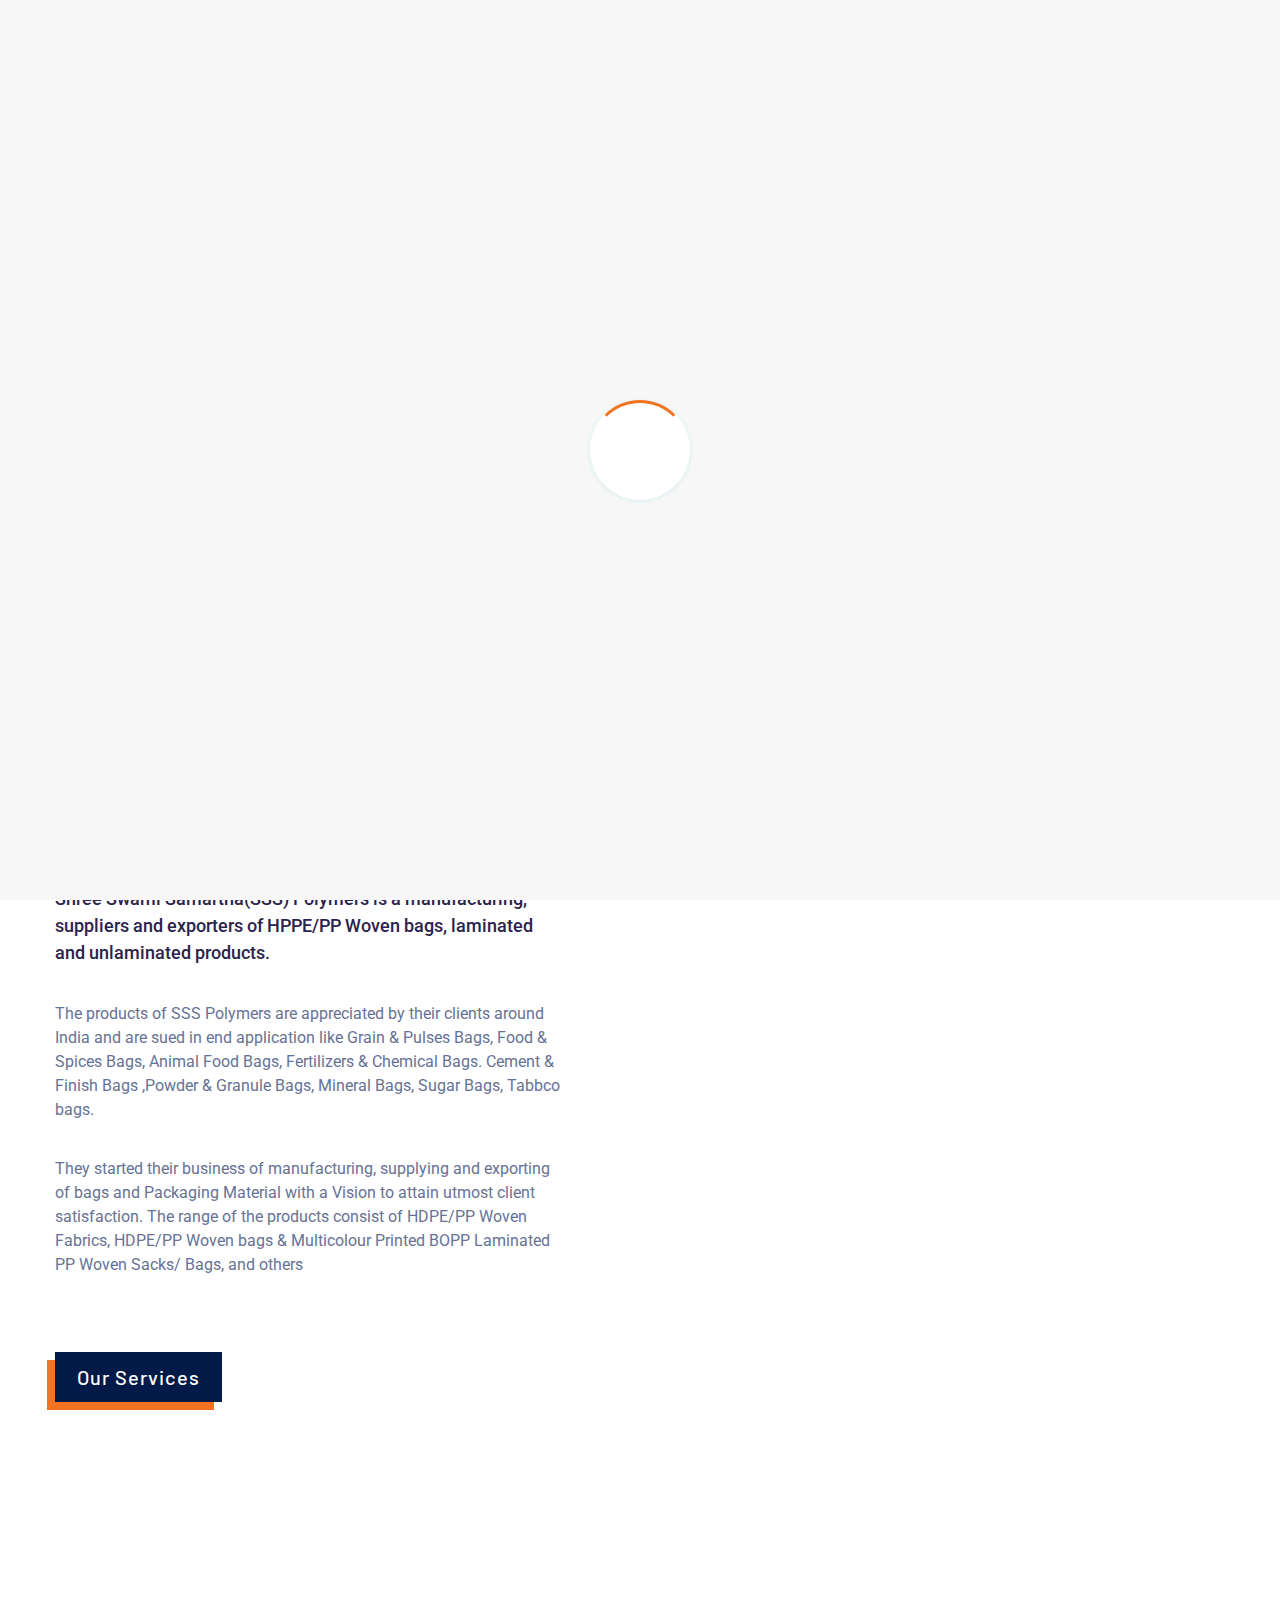
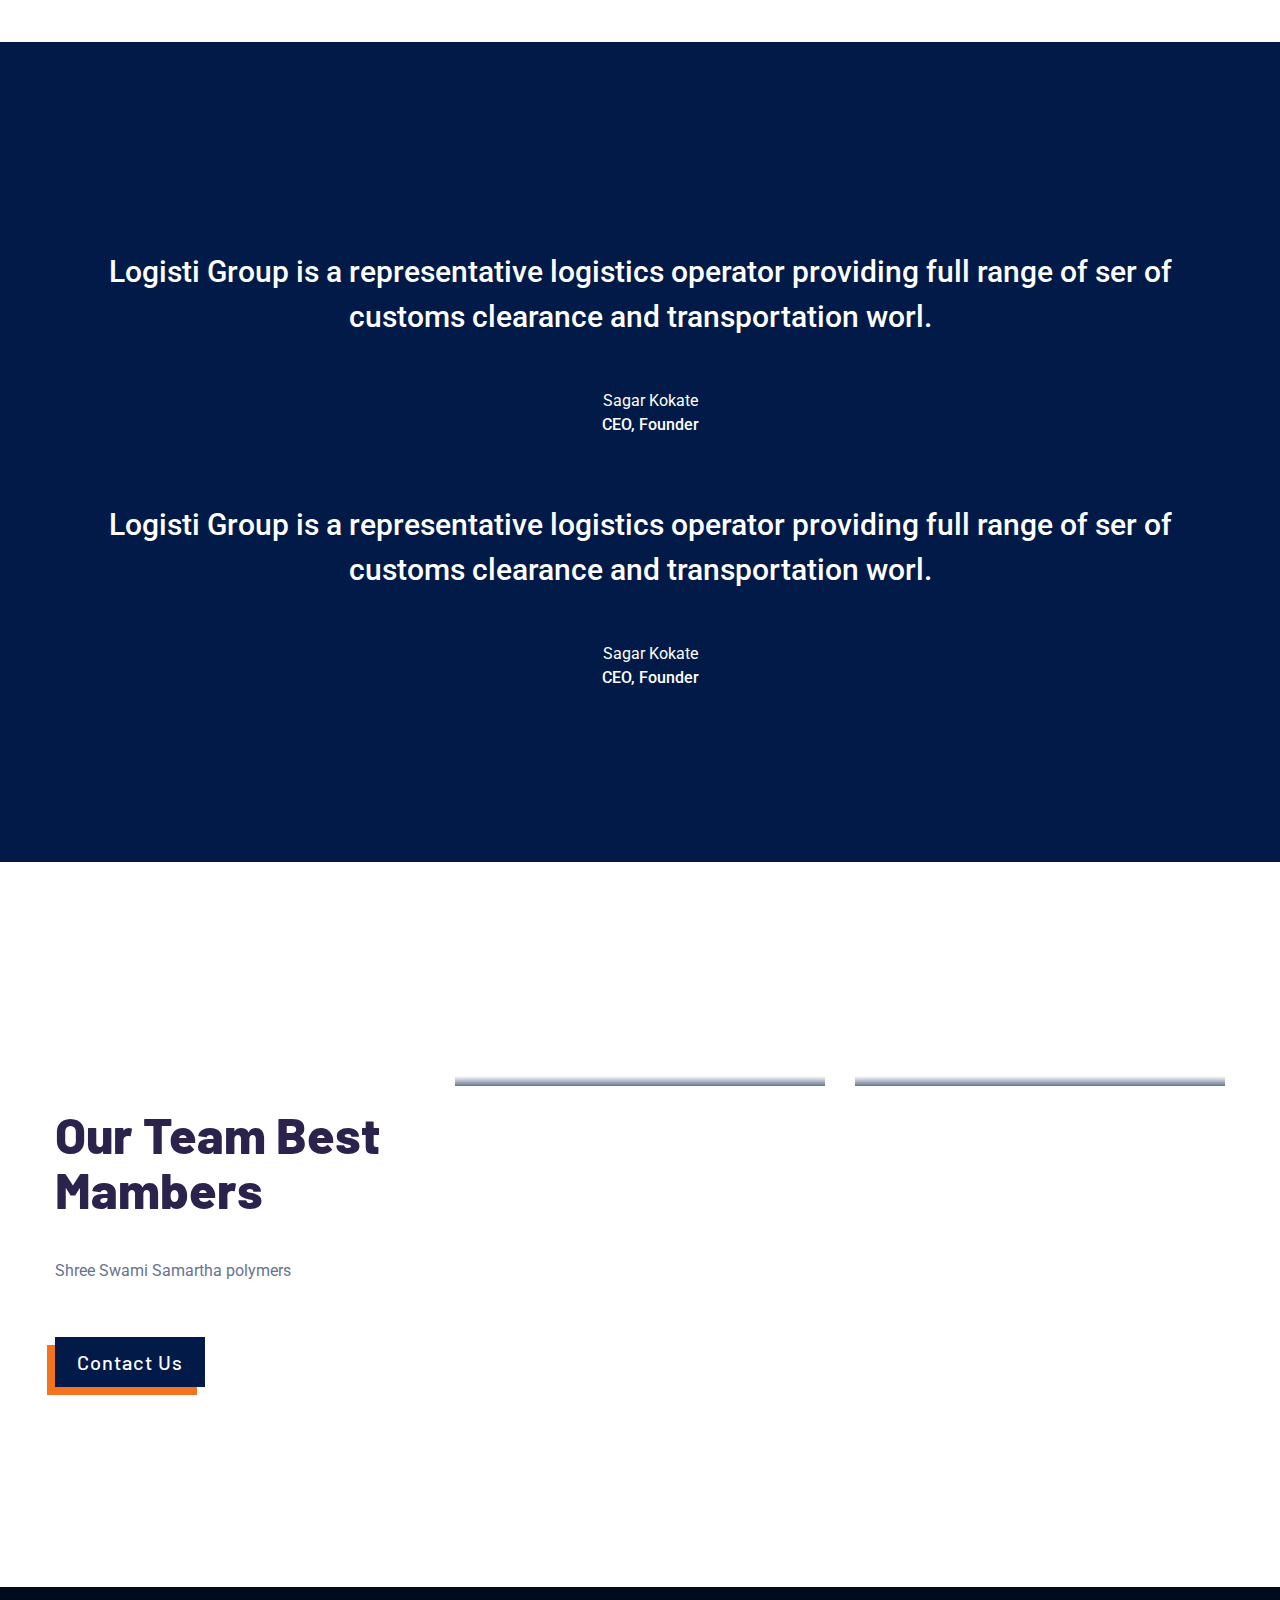
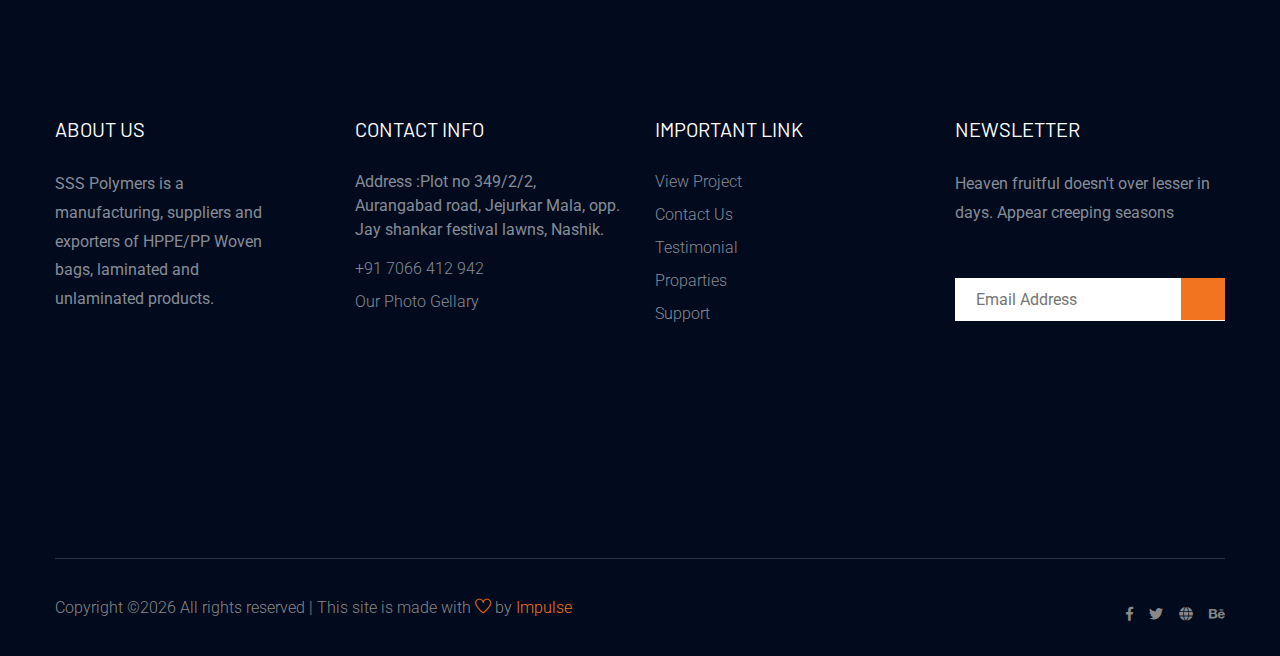
==== about.html @ e7a3ca70 "Update about.html" ====
<!doctype html>
<html class="no-js" lang="zxx">
    <head>
        <meta charset="utf-8">
        <meta http-equiv="x-ua-compatible" content="ie=edge">
        <title>SSS Polymers </title>
        <meta name="description" content="">
        <meta name="viewport" content="width=device-width, initial-scale=1">

        <link rel="manifest" href="site.webmanifest">
		<link rel="shortcut icon" type="image/x-icon" href="assets/img/favicon.ico">

		<!-- CSS here -->
            <link rel="stylesheet" href="assets/css/bootstrap.min.css">
            <link rel="stylesheet" href="assets/css/owl.carousel.min.css">
            <link rel="stylesheet" href="assets/css/gijgo.css">
            <link rel="stylesheet" href="assets/css/slicknav.css">
            <link rel="stylesheet" href="assets/css/animate.min.css">
            <link rel="stylesheet" href="assets/css/magnific-popup.css">
            <link rel="stylesheet" href="assets/css/fontawesome-all.min.css">
            <link rel="stylesheet" href="assets/css/themify-icons.css">
            <link rel="stylesheet" href="assets/css/slick.css">
            <link rel="stylesheet" href="assets/css/nice-select.css">
            <link rel="stylesheet" href="assets/css/style.css">
            <link rel="stylesheet" href="assets/css/responsive.css">
   </head>

   <body>
       
    <!-- Preloader Start -->
     <div id="preloader-active">
        <div class="preloader d-flex align-items-center justify-content-center">
            <div class="preloader-inner position-relative">
                <div class="preloader-circle"></div>
                <div class="preloader-img pere-text">
                    <img src="assets/img/logo/logo.png" alt="">
                </div>
            </div>
        </div>
    </div> 
    <!-- Preloader Start -->

    <header>
        <!-- Header Start -->
       <div class="header-area">
            <div class="main-header ">
                <div class="header-top top-bg d-none d-lg-block">
                   <div class="container">
                       <div class="col-xl-12">
                        <div class="row d-flex justify-content-between align-items-center">
                            <div class="header-info-left">
                                <ul>     
                                    <li>+91 7066 412 942</li>
                                    <li>ssspolymerss@gmail.com</li>
                                </ul>
                            </div>
                            <div class="header-info-right">
                                <ul>     
                                    <li>Mon - Sun: 9:00 - 19:00</li>
                                </ul>
                            </div>
                       </div>
                       </div>
                   </div>
                </div>
               <div class="header-bottom  header-sticky">
                    <div class="container">
                        <div class="row align-items-center">
                            <!-- Logo -->
                            <div class="col-xl-2 col-lg-1 col-md-1">
                                <div class="logo">
                                <a href="index.html"><img src="assets/img/logo/logo.png" alt=""></a>
                                </div>
                            </div>
                            <div class="col-xl-8 col-lg-8 col-md-8">
                                <!-- Main-menu -->
                                <div class="main-menu f-right d-none d-lg-block">
                                    <nav>
                                        <ul id="navigation">                                                                                                                                     
                                            <li><a href="index.html">Home</a></li>
                                            <li><a href="about.html">About</a></li>
                                            <li><a href="industries.html">Industries</a></li>
                                            <li><a href="work.html">Works</a></li>
                                            <li><a href="contact.html">Contact</a></li>
                                         
                                        </ul>
                                    </nav>
                                </div>
                            </div>             
                            <div class="col-xl-2 col-lg-3 col-md-3">
                                <!-- Header-btn -->
                                <div class="header-btn d-none d-lg-block">
                                    <a href="contact.html" class="get-btn">Enquiry</a>
                                </div>
                            </div>
                            <!-- Mobile Menu -->
                            <div class="col-12">
                                <div class="mobile_menu d-block d-lg-none"></div>
                            </div>
                        </div>
                    </div>
               </div>
            </div>
       </div>
        <!-- Header End -->
    </header>

    <main>

        <!-- slider Area Start-->
        <div class="slider-area ">
            <!-- Mobile Menu -->
            <div class="single-slider slider-height2 d-flex align-items-center" data-background="assets/img/hero/Industries_hero.jpg">
                <div class="container">
                    <div class="row">
                        <div class="col-xl-12">
                            <div class="hero-cap text-center">
                                <h2>About Us</h2>
                            </div>
                        </div>
                    </div>
                </div>
            </div>
        </div>
        <!-- slider Area End-->

        <!-- Safe Industery Start -->
        <div class="safe-industery-area section-padd-top30">
            <div class="container">
                <div class="row">
                    <div class="col-xl-6 col-lg-6 col-md pr-0">
                        <div class="safe-caption pt-10 mb-40">
                            <h2>About Shree Swami Samartha Polymers</h2>
                            <p class="safe-pera-one">Shree Swami Samartha(SSS) Polymers is a manufacturing, suppliers and exporters of HPPE/PP Woven bags, laminated and unlaminated products.</p>
                            <p  class="safe-pera-two">The products of SSS Polymers are appreciated by their clients around India and are sued in end application like Grain & Pulses Bags, Food & Spices Bags, Animal Food Bags, Fertilizers & Chemical Bags. Cement & Finish Bags ,Powder & Granule Bags, Mineral Bags, Sugar Bags, Tabbco bags.</p>
                            <p  class="safe-pera-three"> They started their business of manufacturing, supplying and exporting of bags and Packaging Material with a Vision to attain utmost client satisfaction. The range of the products consist of HDPE/PP Woven Fabrics, HDPE/PP Woven bags & Multicolour Printed BOPP Laminated PP Woven Sacks/ Bags, and others</p>
                            <!-- btn -->
                            <a href="industries.html" class="btn">Our Services</a>
                        </div>
                    </div>
                    <div class="col-xl-5 offset-xl-1 col-lg-6 pl-0">
                        <div class="safe-caption-right">
                            <div class="safe-img">
                                <img src="assets/img/safe_industery/66.jpg" alt="">
                            </div>
                            <!-- img TOP caption -->
                            <div class="safe-alert-box">
                                <div class="row">
                                    <div class="col-xl-10 col-lg-10 col-md-10 col-sm-10 d-none d-sm-block">
                                        
                                        <div class="safe-alert" data-background="assets/img/safe_industery/color_bg.png">
                                            <img src="assets/img/icon/aleart_icon.png" alt="">
                                            <h4>Our Mission</h4>
                                            <p>Patagonia: Build the best product, cause no unnecessary harm, use business to inspire and implement solutions to the environmental crisis.</p>
                                        </div>
                                    </div>
                                </div>
                            </div>
                        </div>
                    </div>
                </div>
            </div>
        </div>
        <!-- Safe Industery End -->

        <!-- Testimonial Start -->
        <div class="testimonial-area t-bg testimonial-padding">
            <div class="container">
                <div class="row d-flex justify-content-center">
                    <div class="col-xl-11 col-lg-11 col-md-9">
                        <div class="h1-testimonial-active">
                            <!-- Single Testimonial -->
                            <div class="single-testimonial text-center">
                                    <!-- Testimonial Content -->
                                <div class="testimonial-caption ">
                                    <div class="testimonial-top-cap">
                                        <img src="assets/img/icon/testimonial.png" alt="">
                                        <p>Logisti Group is a representative logistics operator providing full range of ser
                                            of customs clearance and transportation worl.</p>
                                    </div>
                                    <!-- founder -->
                                    <div class="testimonial-founder d-flex align-items-center justify-content-center">
                                        <div class="founder-img">
                                            <img src="assets/img/testmonial/Homepage_testi.png" alt="">
                                        </div>
                                        <div class="founder-text">
                                            <span>Sagar Kokate</span>
                                            <p>CEO, Founder</p>
                                        </div>
                                    </div>
                                </div>
                            </div>
                            <!-- Single Testimonial -->
                            <div class="single-testimonial text-center">
                                    <!-- Testimonial Content -->
                                <div class="testimonial-caption ">
                                    <div class="testimonial-top-cap">
                                        <img src="assets/img/icon/testimonial.png" alt="">
                                        <p>Logisti Group is a representative logistics operator providing full range of ser
                                            of customs clearance and transportation worl.</p>
                                    </div>
                                    <!-- founder -->
                                    <div class="testimonial-founder d-flex align-items-center justify-content-center">
                                        <div class="founder-img">
                                            <img src="assets/img/testmonial/Homepage_testi.png" alt="">
                                        </div>
                                        <div class="founder-text">
                                            <span>Sagar Kokate</span>
                                            <p>CEO, Founder</p>
                                        </div>
                                    </div>
                                </div>
                            </div>
                        </div>
                    </div>
                </div>
            </div>
        </div>
        <!-- Testimonial End -->

        <!-- Team Start -->
        <div class="team-area section2-padding30">
            <div class="container">
                <div class="row">
                    <!-- Team Info -->
                    <div class="col-xl-4 col-lg-4 col-md-6 col-sm-">
                        <div class="team-info mb-30 pt-45">
                          <h2>Our Team Best Mambers</h2>  
                          <p>Shree Swami Samartha polymers </p>

                          <a href="contact.html" class="btn">Contact Us</a>
                        </div>
                    </div>
                    <!-- single Tem -->
                    <div class="col-xl-4 col-lg-4 col-md-6 col-sm-">
                        <div class="single-team mb-30">
                            <div class="team-img">
                                <img src="assets/img/team/h1__team_2.png" alt="">
                            </div>
                            <div class="team-caption">
                                <span><a href="#">Sagar Kokate</a></span>
                                <p>Chief Executive Officer, Founder</p>
                            </div>
                        </div>
                    </div>
                    <div class="col-xl-4 col-lg-4 col-md-6 col-sm-">
                        <div class="single-team mb-30">
                            <div class="team-img">
                                <img src="assets/img/team/h1__team_2.png" alt="">
                            </div>
                            <div class="team-caption">
                                 <span><a href="#">Chhotu Marathe</a></span>
                                <p>CoFunder</p>
                            </div>
                        </div>
                    </div>
                    
                </div>
            </div>
        </div>
        <!-- Team End -->
        
        <!-- Want To Work Start -->
        
        <!-- Want To Work End -->

    </main>
    <footer>
        <!-- Footer Start-->
        <div class="footer-area footer-bg footer-padding">
            <div class="container">
                <div class="row d-flex justify-content-between">
                    <div class="col-xl-3 col-lg-3 col-md-4 col-sm-6">
                       <div class="single-footer-caption mb-50">
                         <div class="single-footer-caption mb-30">
                             <div class="footer-tittle">
                                 <h4>About Us</h4>
                                 <div class="footer-pera">
                                     <p>SSS Polymers is a manufacturing, suppliers and exporters of HPPE/PP Woven bags, laminated and unlaminated products.</p>
                                </div>
                             </div>
                         </div>
                          <!-- logo -->
                          <div class="footer-logo">
                            <a target="_blank" href="https://api.whatsapp.com/send?phone=917066412942&amp;text=Hi%2c%20I%20Have%20to%20Enquire..&amp;source=&amp;data=#"><img src="assets/img/Whatsapp-chat-icon.png" alt=""></a>
                         </div>
                       </div>
                    </div>
                    <div class="col-xl-3 col-lg-3 col-md-4 col-sm-5">
                        <div class="single-footer-caption mb-50">
                            <div class="footer-tittle">
                                <h4>Contact Info</h4>
                                <ul>
                                    <li>
                                        <li>
                                            <p> Address :Plot no 349/2/2, Aurangabad road, Jejurkar Mala, opp. Jay shankar festival lawns, Nashik.</p>
                                            </li>
                                            <li><a class href="tel: +91 7066412942">+91 7066 412 942</a></li>
                                    <li><a href="#">Our Photo Gellary</a></li>
                                </ul>
                            </div>
                        </div>
                    </div>
                    <div class="col-xl-3 col-lg-3 col-md-3 col-sm-5">
                        <div class="single-footer-caption mb-50">
                            <div class="footer-tittle">
                                <h4>Important Link</h4>
                                <ul>
                                    <li><a href="#"> View Project</a></li>
                                    <li><a href="#">Contact Us</a></li>
                                    <li><a href="#">Testimonial</a></li>
                                    <li><a href="#">Proparties</a></li>
                                    <li><a href="#">Support</a></li>
                                </ul>
                            </div>
                        </div>
                    </div>
                    <div class="col-xl-3 col-lg-3 col-md-4 col-sm-5">
                        <div class="single-footer-caption mb-50">
                            <div class="footer-tittle">
                                <h4>Newsletter</h4>
                                <div class="footer-pera footer-pera2">
                                 <p>Heaven fruitful doesn't over lesser in days. Appear creeping seasons</p>
                             </div>
                             <!-- Form -->
                             <div class="footer-form" >
                                 <div id="mc_embed_signup">
                                     <form target="_blank" action="https://spondonit.us12.list-manage.com/subscribe/post?u=1462626880ade1ac87bd9c93a&amp;id=92a4423d01"
                                     method="get" class="subscribe_form relative mail_part">
                                         <input type="email" name="email" id="newsletter-form-email" placeholder="Email Address"
                                         class="placeholder hide-on-focus" onfocus="this.placeholder = ''"
                                         onblur="this.placeholder = ' Email Address '">
                                         <div class="form-icon">
                                             <button type="submit" name="submit" id="newsletter-submit"
                                             class="email_icon newsletter-submit button-contactForm"><img src="assets/img/icon/form_icon.png" alt=""></button>
                                         </div>
                                         <div class="mt-10 info"></div>
                                     </form>
                                 </div>
                             </div>
                            </div>
                        </div>
                    </div>
                </div>
            </div>
        </div>
        <!-- footer-bottom aera -->
        <div class="footer-bottom-area footer-bg">
            <div class="container">
                <div class="footer-border">
                     <div class="row d-flex justify-content-between align-items-center">
                         <div class="col-xl-10 col-lg-10 ">
                             <div class="footer-copy-right">
                                 <p><!-- Link back to Colorlib can't be removed. Template is licensed under CC BY 3.0. -->
  Copyright &copy;<script>document.write(new Date().getFullYear());</script> All rights reserved | This site is made with <i class="ti-heart" aria-hidden="true"></i> by <a href="http://impulsetechno.tech/?i=1" target="_blank">Impulse</a>
  <!-- Link back to Colorlib can't be removed. Template is licensed under CC BY 3.0. --></p>
                             </div>
                         </div>
                         <div class="col-xl-2 col-lg-2">
                             <div class="footer-social f-right">
                                 <a href="#"><i class="fab fa-facebook-f"></i></a>
                                 <a href="#"><i class="fab fa-twitter"></i></a>
                                 <a href="#"><i class="fas fa-globe"></i></a>
                                 <a href="#"><i class="fab fa-behance"></i></a>
                             </div>
                         </div>
                     </div>
                </div>
            </div>
        </div>
        <!-- Footer End-->
    </footer>
   
	<!-- JS here -->
	
		<!-- All JS Custom Plugins Link Here here -->
        <script src="./assets/js/vendor/modernizr-3.5.0.min.js"></script>
		
		<!-- Jquery, Popper, Bootstrap -->
		<script src="./assets/js/vendor/jquery-1.12.4.min.js"></script>
        <script src="./assets/js/popper.min.js"></script>
        <script src="./assets/js/bootstrap.min.js"></script>
	    <!-- Jquery Mobile Menu -->
        <script src="./assets/js/jquery.slicknav.min.js"></script>

		<!-- Jquery Slick , Owl-Carousel Plugins -->
        <script src="./assets/js/owl.carousel.min.js"></script>
        <script src="./assets/js/slick.min.js"></script>
        <!-- Date Picker -->
        <script src="./assets/js/gijgo.min.js"></script>
		<!-- One Page, Animated-HeadLin -->
        <script src="./assets/js/wow.min.js"></script>
		<script src="./assets/js/animated.headline.js"></script>
        <script src="./assets/js/jquery.magnific-popup.js"></script>

		<!-- Scrollup, nice-select, sticky -->
        <script src="./assets/js/jquery.scrollUp.min.js"></script>
        <script src="./assets/js/jquery.nice-select.min.js"></script>
		<script src="./assets/js/jquery.sticky.js"></script>
        
        <!-- contact js -->
        <script src="./assets/js/contact.js"></script>
        <script src="./assets/js/jquery.form.js"></script>
        <script src="./assets/js/jquery.validate.min.js"></script>
        <script src="./assets/js/mail-script.js"></script>
        <script src="./assets/js/jquery.ajaxchimp.min.js"></script>
        
		<!-- Jquery Plugins, main Jquery -->	
        <script src="./assets/js/plugins.js"></script>
        <script src="./assets/js/main.js"></script>
        
    </body>
</html>
---- assets/css/gijgo.css ----
.gj-button {
    background-color: #f5f5f5;
    border: 1px solid #ddd;
    color: #000;
    border-radius: 3px;
    padding: 6px 10px;
    cursor: pointer;
}

.gj-unselectable {
    -webkit-touch-callout: none;
    -webkit-user-select: none;
    -khtml-user-select: none;
    -moz-user-select: none;
    -ms-user-select: none;
    user-select: none;
}

.gj-row {
    display: -webkit-box;
    display: -ms-flexbox;
    display: flex;
    -ms-flex-wrap: wrap;
    flex-wrap: wrap;
}

.gj-margin-left-5 {
    margin-left: 5px;
}

.gj-margin-left-10 {
    margin-left: 10px;
}

.gj-width-full {
    width: 100%;
}

.gj-cursor-pointer {
    cursor: pointer;
}

.gj-text-align-center {
    text-align: center;
}

.gj-font-size-16 {
    font-size: 16px;
}

.gj-hidden {
    display: none;
}

/** Material Design */
.gj-button-md {
    background: 0 0;
    border: none;
    border-radius: 2px;
    color: rgba(0, 0, 0, 0.87);
    position: relative;
    height: 36px;
    margin: 0;
    min-width: 64px;
    padding: 0 16px;
    display: inline-block;
    font-family: "Roboto","Helvetica","Arial",sans-serif;
    font-size: 1rem;
    font-weight: 500;
    text-transform: uppercase;
    letter-spacing: 0;
    overflow: hidden;
    will-change: box-shadow;
    transition: box-shadow .2s cubic-bezier(.4,0,1,1),background-color .2s cubic-bezier(.4,0,.2,1),color .2s cubic-bezier(.4,0,.2,1);
    outline: none;
    cursor: pointer;
    text-decoration: none;
    text-align: center;
    line-height: 36px;
    vertical-align: middle;
    overflow: hidden;
    -webkit-user-select: none;
    -moz-user-select: none;
    -ms-user-select: none;
    user-select: none;
}

.gj-button-md:hover {
    background-color: rgba(158,158,158,.2);
}

.gj-button-md:disabled {
    color: rgba(0,0,0,.26);
    background: 0 0;
}

.gj-button-md .material-icons,
.gj-button-md .gj-icon {
    vertical-align: middle;
    /*font-size: 1.3rem;
    margin-right: 4px;*/
}

.gj-button-md.gj-button-md-icon {
    width: 24px;
    height: 31px;
    min-width: 24px;
    padding: 0px;
    display: table;
}

.gj-button-md.gj-button-md-icon .material-icons,
.gj-button-md.gj-button-md-icon .gj-icon {
    display: table-cell;
    margin-right: 0px;
    width: 24px;
    height: 24px;
}

.gj-button-md.active {
    background-color: rgba(158,158,158,.4);
}

.gj-button-md-group {
    position: relative;
    display: inline-block;
    vertical-align: middle;
}
.gj-textbox-md {
	/* border: none; */
	/* border-bottom: 1px solid rgba(0,0,0,.42); */
	display: block;
	font-family: "Helvetica","Arial",sans-serif;
	font-size: 16px;
	line-height: 16px;
	/* padding: 4px 0px; */
	margin: 0;
	/* width: 100%; */
	background: 0 0;
	/* text-align: ; */
	color: rgba(0,0,0,.87);
	padding-left: 44px;
	border: 1px solid #dca73a;
	/* padding: 15px 15px; */
	/* text-align: center; */
	width: 177px;
	height: 55px;
	border-radius: 5px;
}
.gj-textbox-md:focus,
.gj-textbox-md:active {
    /* border-bottom: 2px solid rgba(0,0,0,.42); */
    outline: none;
}

.gj-textbox-md::placeholder {
    color: #8e8e8e;
}

.gj-textbox-md:-ms-input-placeholder {
    color: #8e8e8e;
}

.gj-textbox-md::-ms-input-placeholder {
    color: #8e8e8e;
}

.gj-md-spacer-24 {
    min-width: 24px;
    width: 24px;
    display: inline-block;
}

.gj-md-spacer-32 {
    min-width: 32px;
    width: 32px;
    display: inline-block;
}

.gj-modal {
    position: fixed;
    top: 0;
    right: 0;
    bottom: 0;
    left: 0;
    z-index: 1203;
    display: none;
    overflow: hidden;
    -webkit-overflow-scrolling: touch;
    outline: 0;
    background-color: rgba(0, 0, 0, 0.54118);
    transition: 200ms ease opacity;
    will-change: opacity;
}

/* List */
ul.gj-list li [data-role="wrapper"] {
    display: table;
    width: 100%;
}

ul.gj-list li [data-role="checkbox"] {
    display: table-cell;
    vertical-align:middle;
    text-align:center;
}

ul.gj-list li [data-role="image"] {
    display: table-cell;
    vertical-align:middle;
    text-align:center;
}

ul.gj-list li [data-role="display"] {
    display: table-cell;
    vertical-align:middle;
    cursor: pointer;
}

ul.gj-list li [data-role="display"]:empty:before {
  content: "\200b"; /* unicode zero width space character */
}

/* List - Bootstrap */
ul.gj-list-bootstrap {
    padding-left: 0px;
    margin-bottom: 0px;
}

ul.gj-list-bootstrap li {
    padding: 0px;
}

ul.gj-list-bootstrap li [data-role="wrapper"] {
    padding: 0px 10px;
}

ul.gj-list-bootstrap li [data-role="checkbox"] {
    width: 24px;
    padding: 3px;
}

ul.gj-list-bootstrap li [data-role="image"] {
    width: 24px;
    height: 24px;
}

ul.gj-list-bootstrap li [data-role="display"] {
    padding: 8px 0px 8px 4px;
}

.list-group-item.active ul li, .list-group-item.active:focus ul li, .list-group-item.active:hover ul li {
    text-shadow: none;
    color:initial;
}

/* List - Material Design */
ul.gj-list-md {
    padding: 0px;
    list-style: none;
    list-style-type: none;
    line-height: 24px;
    letter-spacing: 0;
    color: #616161; /* Gray 700 */
}

ul.gj-list-md li {
    display: list-item;
    list-style-type: none;
    padding: 0px;
    min-height: unset;
    box-sizing: border-box;
    align-items: center;
    cursor: default;
    overflow: hidden;

    font-family: "Roboto","Helvetica","Arial",sans-serif;
    font-size: 16px;
    font-weight: 400;
    letter-spacing: .04em;
    line-height: 1;
    
    -webkit-flex-direction: row;
    -ms-flex-direction: row;
    flex-direction: row;
    -webkit-flex-wrap: nowrap;
    -ms-flex-wrap: nowrap;
    flex-wrap: nowrap;
}

ul.gj-list-md li [data-role="checkbox"] {
    height: 24px;
    width: 24px;
}

ul.gj-list-md li [data-role="image"] {
    height: 24px;
    width: 24px;
}

ul.gj-list-md li [data-role="display"] {
    padding: 8px 0px 8px 5px;
    order: 0;
    flex-grow: 2;
    text-decoration: none;
    box-sizing: border-box;
    align-items: center;
    text-align: left;
    color: rgba(0,0,0,.87);
}

ul.gj-list-md li.disabled>[data-role="wrapper"]>[data-role="display"] {
    color: #9E9E9E; /* Gray 500 */
}

.gj-list-md-active {
    background: #e0e0e0;
    color: #3f51b5;
}


/* Picker */
.gj-picker {
    position: absolute;
    z-index: 1203;
    background-color: #fff;
}

.gj-picker .selected {
    color: #fff;
}

/* Material Design */
.gj-picker-md {
    font-family: "Roboto","Helvetica","Arial",sans-serif;
    font-size: 16px;
    font-weight: 400;
    letter-spacing: .04em;
    line-height: 1;
    color: rgba(0,0,0,.87);
    border: 1px solid #E0E0E0;
}

.gj-modal .gj-picker-md {
    border: 0px;
}

.gj-picker-md [role="header"] {
    color: rgba(255, 255, 255, 0.54);
    display: flex;
    background: #2196f3;
    align-items: baseline;
    user-select: none;
    justify-content: center;
}

.gj-picker-md [role="footer"] {
    float: right;
    padding: 10px;
}

.gj-picker-md [role="footer"] button.gj-button-md {
    color: #2196f3;
    font-weight: bold;
    font-size: 13px;
}

/* Bootstrap */
.gj-picker-bootstrap {
    border-radius: 4px;
    border: 1px solid #E0E0E0;
}

.gj-picker-bootstrap .selected {
    color: #888;
}

.gj-picker-bootstrap [role="header"] {
    background: #eee;
    color: #AAA;
}
@font-face {
    font-family: 'gijgo-material';
    src: url('../fonts/gijgo-material.eot?235541');
    src: url('../fonts/gijgo-material.eot?235541#iefix') format('embedded-opentype'), url('../fonts/gijgo-material.ttf?235541') format('truetype'), url('../fonts/gijgo-material.woff?235541') format('woff'), url('../fonts/gijgo-material.svg?235541#gijgo-material') format('svg');
    font-weight: normal;
    font-style: normal;
}

.gj-icon {
    /* use !important to prevent issues with browser extensions that change fonts */
    font-family: 'gijgo-material' !important;
    font-size: 24px;
    speak: none;
    font-style: normal;
    font-weight: normal;
    font-variant: normal;
    text-transform: none;
    line-height: 1;
    /* Enable Ligatures ================ */
    letter-spacing: 0;
    -webkit-font-feature-settings: "liga";
    -moz-font-feature-settings: "liga=1";
    -moz-font-feature-settings: "liga";
    -ms-font-feature-settings: "liga" 1;
    font-feature-settings: "liga";
    -webkit-font-variant-ligatures: discretionary-ligatures;
    font-variant-ligatures: discretionary-ligatures;
    /* Better Font Rendering =========== */
    -webkit-font-smoothing: antialiased;
    -moz-osx-font-smoothing: grayscale;
}

.gj-icon.undo:before {
    content: "\e900";
}

.gj-icon.vertical-align-top:before {
    content: "\e901";
}

.gj-icon.vertical-align-center:before {
    content: "\e902";
}

.gj-icon.vertical-align-bottom:before {
    content: "\e903";
}

.gj-icon.arrow-dropup:before {
    content: "\e904";
}

.gj-icon.clock:before {
    content: "\e905";
}

.gj-icon.refresh:before {
    content: "\e906";
}

.gj-icon.last-page:before {
    content: "\e907";
}

.gj-icon.first-page:before {
    content: "\e908";
}

.gj-icon.cancel:before {
    content: "\e909";
}

.gj-icon.clear:before {
    content: "\e90a";
}

.gj-icon.check-circle:before {
    content: "\e90b";
}

.gj-icon.delete:before {
    content: "\e90c";
}

.gj-icon.arrow-upward:before {
    content: "\e90d";
}

.gj-icon.arrow-forward:before {
    content: "\e90e";
}

.gj-icon.arrow-downward:before {
    content: "\e90f";
}

.gj-icon.arrow-back:before {
    content: "\e910";
}

.gj-icon.list-numbered:before {
    content: "\e911";
}

.gj-icon.list-bulleted:before {
    content: "\e912";
}

.gj-icon.indent-increase:before {
    content: "\e913";
}

.gj-icon.indent-decrease:before {
    content: "\e914";
}

.gj-icon.redo:before {
    content: "\e915";
}

.gj-icon.align-right:before {
    content: "\e916";
}

.gj-icon.align-left:before {
    content: "\e917";
}

.gj-icon.align-justify:before {
    content: "\e918";
}

.gj-icon.align-center:before {
    content: "\e919";
}

.gj-icon.strikethrough:before {
    content: "\e91a";
}

.gj-icon.italic:before {
    content: "\e91b";
}

.gj-icon.underlined:before {
    content: "\e91c";
}

.gj-icon.bold:before {
    content: "\e91d";
}

.gj-icon.arrow-dropdown:before {
    content: "\e91e";
}

.gj-icon.done:before {
    content: "\e91f";
}

.gj-icon.pencil:before {
    content: "\e920";
}

.gj-icon.minus:before {
    content: "\e921";
}

.gj-icon.plus:before {
    content: "\e922";
}

.gj-icon.chevron-up:before {
    content: "\e923";
}

.gj-icon.chevron-right:before {
    content: "\e924";
}

.gj-icon.chevron-down:before {
    content: "\e925";
}

.gj-icon.chevron-left:before {
    content: "\e926";
}

.gj-icon.event:before {
    content: "\e927";
}
.gj-draggable {
    cursor: move;
}
.gj-resizable-handle {
    position: absolute;
    font-size: 0.1px;
    display: block;
    -ms-touch-action: none;
    touch-action: none;
    z-index: 1203;
}

.gj-resizable-n {
    cursor: n-resize;
    height: 7px;
    width: 100%;
    top: -5px;
    left: 0;
}
.gj-resizable-e {
    cursor: e-resize;
    width: 7px;
    right: -5px;
    top: 0;
    height: 100%;
}
.gj-resizable-s {
    cursor: s-resize;
    height: 7px;
    width: 100%;
    bottom: -5px;
    left: 0;
}
.gj-resizable-w {
	cursor: w-resize;
	width: 7px;
	left: -5px;
	top: 0;
	height: 100%;
}
.gj-resizable-se {
	cursor: se-resize;
	width: 12px;
	height: 12px;
	right: 1px;
	bottom: 1px;
}
.gj-resizable-sw {
	cursor: sw-resize;
	width: 9px;
	height: 9px;
	left: -5px;
	bottom: -5px;
}
.gj-resizable-nw {
	cursor: nw-resize;
	width: 9px;
	height: 9px;
	left: -5px;
	top: -5px;
}
.gj-resizable-ne {
	cursor: ne-resize;
	width: 9px;
	height: 9px;
	right: -5px;
	top: -5px;
}

.gj-dialog-footer {
    position: absolute;
    bottom: 0px;
    width: 100%;
    margin-top: 0px;
}

.gj-dialog-scrollable [data-role="body"] {
    overflow-x: hidden;
    overflow-y: scroll;
}

/** Bootstrap 3 **/
.gj-dialog-bootstrap {
    overflow: hidden;
    z-index: 1202;
}

.gj-dialog-bootstrap [data-role="title"] {
    display: inline;
}
.gj-dialog-bootstrap [data-role="close"] {
    line-height: 1.42857143;
}

/** Bootstrap 4 **/
.gj-dialog-bootstrap4 {
    overflow: hidden;
    z-index: 1202;
}

.gj-dialog-bootstrap4 [data-role="title"] {
    display: inline;
}
.gj-dialog-bootstrap4 [data-role="close"] {
    line-height: 1.5;
}

/** Material Design **/
.gj-dialog-md {
    background-color: #FFF;
    overflow: hidden;
    border: none;
    box-shadow: 0 11px 15px -7px rgba(0,0,0,.2), 0 24px 38px 3px rgba(0,0,0,.14), 0 9px 46px 8px rgba(0,0,0,.12);
    box-sizing: border-box;
    position: relative;
    display: -webkit-box;
    display: -webkit-flex;
    display: -ms-flexbox;
    display: flex;
    -webkit-box-orient: vertical;
    -webkit-box-direction: normal;
    -webkit-flex-direction: column;
    -ms-flex-direction: column;
    flex-direction: column;
    -webkit-background-clip: padding-box;
    background-clip: padding-box;
    outline: 0;
    z-index: 1202;
}

.gj-dialog-md-header {
    padding: 24px 24px 0px 24px;
    font-family: "Roboto","Helvetica","Arial",sans-serif;
}

.gj-dialog-md-title {
    margin: 0;
    font-weight: 400;
    display: inline;
    line-height: 28px;
    font-size: 20px;
}

.gj-dialog-md-close {
    -webkit-appearance: none;
    padding: 0;
    cursor: pointer;
    background: 0 0;
    border: 0;
    float: right;
    line-height: 28px;
    font-size: 28px;
}

.gj-dialog-md-body {
    padding: 20px 24px 24px 24px;
    color: rgba(0,0,0,.54);
    font-family: "Helvetica","Arial",sans-serif;
    font-size: 14px;
    font-weight: 400;
    line-height: 20px;
}

.gj-dialog-md-footer {
    padding: 8px 8px 8px 24px;
    display: -webkit-flex;
    display: -ms-flexbox;
    display: flex;
    -webkit-flex-direction: row-reverse;
    -ms-flex-direction: row-reverse;
    flex-direction: row-reverse;
    -webkit-flex-wrap: wrap;
    -ms-flex-wrap: wrap;
    flex-wrap: wrap;

    box-sizing: border-box;
}

.gj-dialog-md-footer>*:first-child {
    margin-right: 0;
}

.gj-dialog-md-footer>* {
    margin-right: 8px;
    height: 36px;
}
DIV.gj-grid-wrapper {
    margin: auto;
    position: relative;
    clear:both;
    z-index: 1;
}

TABLE.gj-grid {
    margin: auto;    
    border-collapse: collapse;
    width: 100%;
    table-layout: fixed;
}

TABLE.gj-grid THEAD TH [data-role="selectAll"] {
    margin: auto;
}

TABLE.gj-grid THEAD TH [data-role="title"] {
    display: inline-block;
}

TABLE.gj-grid THEAD TH [data-role="sorticon"] {
    display: inline-block;
}

TABLE.gj-grid THEAD TH {
    overflow: hidden;
    text-overflow: ellipsis;
}

TABLE.gj-grid.autogrow-header-row THEAD TH {
    overflow: auto;
    text-overflow: initial;
    white-space: pre-wrap;
    -ms-word-break: break-word;
    word-break: break-word;
}

TABLE.gj-grid > tbody > tr > td {
    overflow: hidden;
    position: relative;
}

table.gj-grid tbody div[data-role="display"] {
    vertical-align: middle;
    text-indent: 0;
    white-space: pre-wrap;
    -ms-word-break: break-word;
    word-break: break-word;
}

table.gj-grid.fixed-body-rows tbody div[data-role="display"] {
    overflow: hidden;
    text-overflow: ellipsis;
    white-space: nowrap;
    -ms-word-break: initial;
    word-break: initial;
}

table.gj-grid tfoot DIV[data-role="display"] {
    vertical-align: middle;
    text-indent: 0;
    display: flex;
}

TABLE.gj-grid .fa {
    padding: 2px;
}

TABLE.gj-grid > tbody > tr > td > div {
    padding: 2px;
    overflow: hidden;
}

DIV.gj-grid-wrapper DIV.gj-grid-loading-cover
{
    background: #BBBBBB;
    opacity: 0.5;
    position: absolute;
    vertical-align: middle;
}

DIV.gj-grid-wrapper DIV.gj-grid-loading-text
{
    position: absolute;
    font-weight: bold;
}

/* Bootstrap Theme */
table.gj-grid-bootstrap thead th {
    background-color: #f5f5f5;
    vertical-align:middle;
}

table.gj-grid-bootstrap thead th [data-role="sorticon"] {
    margin-left: 5px;
}

table.gj-grid-bootstrap thead th [data-role="sorticon"] i.gj-icon,
table.gj-grid-bootstrap thead th [data-role="sorticon"] i.material-icons {
    position: absolute;
    font-size: 20px;
    top: 15px;
}

table.gj-grid-bootstrap tbody tr td div[data-role="display"] {
    padding: 0px;
}

.gj-grid-bootstrap-4 .gj-checkbox-bootstrap {
    display: inline-block;
    padding-top: 2px;
}

.gj-grid-bootstrap-4 tbody tr.active {
    background-color: rgba(0,0,0,.075);
}

/* Material Design Theme */
.gj-grid-md {
    position: relative;
    border: 1px solid #e0e0e0;
    border-collapse: collapse;
    white-space: nowrap;
    font-size: 13px;
    font-family: "Roboto","Helvetica","Arial",sans-serif;
    background-color: #fff;
}

.gj-grid-md td:first-of-type, .gj-grid-md th:first-of-type {
    padding-left: 24px;
}

.gj-grid-md th {
    position: relative;
    vertical-align: bottom;
    font-weight: 700;
    line-height: 31px;
    letter-spacing: 0;
    height: 56px;
    font-size: 12px;
    color: rgba(0,0,0,.54);
    padding-bottom: 8px;
    box-sizing: border-box;
    padding: 12px 18px;
    text-align: right;
}

.gj-grid-md td {
    position: relative;
    height: 48px;
    border-top: 1px solid #e0e0e0;
    border-bottom: 1px solid #e0e0e0;
    padding: 12px 18px;
    box-sizing: border-box;
    text-align: left;
    color: rgba(0,0,0,.87);
}

.gj-grid-md tbody tr {
    position: relative;
    height: 48px;
    transition-duration: .28s;
    transition-timing-function: cubic-bezier(.4,0,.2,1);
    transition-property: background-color;
}

.gj-grid-md tbody tr:hover {
    background-color: #EEEEEE; /* Gray 200 */
}

.gj-grid-md tbody tr.gj-grid-md-select {
    background-color: #F5F5F5; /* Grey 100 */
}


table.gj-grid-md thead th [data-role="sorticon"] {
    margin-left: 5px;
}

table.gj-grid-md thead th [data-role="sorticon"] i.gj-icon,
table.gj-grid-md thead th [data-role="sorticon"] i.material-icons {
    position: absolute;
    font-size: 16px;
    top: 19px;
}

table.gj-grid-md thead th.gj-grid-select-all {
    padding-bottom: 3px;
}
/* Hide all prioritized columns by default */
@media only all {
	th.display-1120,
	td.display-1120,
	th.display-960,
	td.display-960,
	th.display-800,
	td.display-800,
	th.display-640,
	td.display-640,
	th.display-480,
	td.display-480,
	th.display-320,
	td.display-320 {
		display: none;
	}
}

/* Show at 320px (20em x 16px) */
@media screen and (min-width: 20em) {
	TABLE.gj-grid-bootstrap th.display-320,
	TABLE.gj-grid-bootstrap td.display-320 {
		display: table-cell;
	}
}
/* Show at 480px (30em x 16px) */
@media screen and (min-width: 30em) {
	TABLE.gj-grid-bootstrap th.display-480,
	TABLE.gj-grid-bootstrap td.display-480 {
		display: table-cell;
	}
}
/* Show at 640px (40em x 16px) */
@media screen and (min-width: 40em) {
	TABLE.gj-grid-bootstrap th.display-640,
	TABLE.gj-grid-bootstrap td.display-640 {
		display: table-cell;
	}
}
/* Show at 800px (50em x 16px) */
@media screen and (min-width: 50em) {
	TABLE.gj-grid-bootstrap th.display-800,
	TABLE.gj-grid-bootstrap td.display-800 {
		display: table-cell;
	}
}
/* Show at 960px (60em x 16px) */
@media screen and (min-width: 60em) {
	TABLE.gj-grid-bootstrap th.display-960,
	TABLE.gj-grid-bootstrap td.display-960 {
		display: table-cell;
	}
}
/* Show at 1,120px (70em x 16px) */
@media screen and (min-width: 70em) {
	TABLE.gj-grid-bootstrap th.display-1120,
	TABLE.gj-grid-bootstrap td.display-1120 {
		display: table-cell;
	}
}

/* Material Design Theme */
.gj-grid-md tfoot tr th {
    padding-right: 14px;
}

.gj-grid-md tfoot tr[data-role="pager"] .gj-grid-mdl-pager-label {
    padding-left: 5px;
    padding-right: 5px;
}

.gj-grid-md tfoot tr[data-role="pager"] .gj-dropdown-md {
    margin-left: 12px;
}

.gj-grid-md tfoot tr[data-role="pager"] .gj-dropdown-md [role="presenter"] {
    font-size: 12px;
    font-weight: bold;
    color: rgba(0,0,0,.54);
}

.gj-grid-md tfoot tr[data-role="pager"] .gj-dropdown-md [role="presenter"] [role="display"] {
    text-align: right;
}

.gj-grid-md tfoot tr[data-role="pager"] .gj-grid-md-limit-select {
    margin-left: 10px;
    font-size: 12px;
    font-weight: bold;
    color: rgba(0,0,0,.54);
}

/* Bootstrap */
.gj-grid-bootstrap tfoot tr[data-role="pager"] th {
    line-height: 30px;
    background-color: #f5f5f5;
}

.gj-grid-bootstrap tfoot tr[data-role="pager"] th > div > div {
    margin-right: 5px;
}

.gj-grid-bootstrap tfoot tr[data-role="pager"] th > div > button {
    margin-right: 5px;
}

.gj-grid-bootstrap-4 tfoot tr[data-role="pager"] th > div button {
    height: 34px;
}

.gj-grid-bootstrap-4 tfoot tr[data-role="pager"] th div .gj-dropdown-bootstrap-4 .gj-dropdown-expander-mi .gj-icon {
    top: 5px;
}

.gj-grid-bootstrap-3 tfoot tr[data-role="pager"] th > div > input {
    margin-right: 5px;
    width: 40px;
    text-align: right;
    display: inline-block;
    font-weight: bold;
}

.gj-grid-bootstrap-4 tfoot tr[data-role="pager"] th > div > div.input-group {
    width: 40px;
}

.gj-grid-bootstrap-4 tfoot tr[data-role="pager"] th > div > div.input-group input {
    text-align: right;
    font-weight: bold;
    height: 34px;
    padding-top: 2px;
    padding-bottom: 6px;
}

.gj-grid-bootstrap tfoot tr[data-role="pager"] th > div > select {
    display: inline-block;
    margin-right: 5px;
    width: 60px;
}

.gj-grid-bootstrap tfoot tr[data-role="pager"] th .gj-dropdown-bootstrap .gj-list-bootstrap [data-role="display"] {
    line-height: 14px;
}

.gj-grid-bootstrap tfoot tr[data-role="pager"] th .gj-dropdown-bootstrap [role="presenter"] [role="display"] {
    font-weight: bold;
}

.gj-grid-bootstrap tfoot tr[data-role="pager"] th .gj-dropdown-bootstrap-3 [role="presenter"] {
    padding: 2px 8px;
}

.gj-grid-bootstrap tfoot tr[data-role="pager"] th .gj-dropdown-bootstrap-4 [role="presenter"] {
    padding: 1px 8px;
}
.gj-grid thead tr th div.gj-grid-column-resizer-wrapper {
    position: relative;
    width: 100%;
    height: 0px; 
    top: 0px; 
    left: 0px; 
    padding: 0px;
}

span.gj-grid-column-resizer {
    position: absolute;
    right: 0px;
    width: 10px;
    top: -100px;
    height: 300px;
    z-index: 1203;
    cursor: e-resize;
}

.gj-grid-resize-cursor {
    cursor: e-resize;
}
.gj-grid-md tbody tr.gj-grid-top-border td {
  border-top: 2px solid #777;
}
.gj-grid-md tbody tr.gj-grid-bottom-border td {
  border-bottom: 2px solid #777;
}

.gj-grid-bootstrap tbody tr.gj-grid-top-border td {
  border-top: 2px solid #777;
}
.gj-grid-bootstrap tbody tr.gj-grid-bottom-border td {
  border-bottom: 2px solid #777;
}
.gj-grid-md thead tr th.gj-grid-left-border,
.gj-grid-md tbody tr td.gj-grid-left-border
{
    border-left: 3px solid #777;
}
.gj-grid-md thead tr th.gj-grid-right-border,
.gj-grid-md tbody tr td.gj-grid-right-border
{
    border-right: 3px solid #777;
}

.gj-grid-bootstrap thead tr th.gj-grid-left-border,
.gj-grid-bootstrap tbody tr td.gj-grid-left-border
{
    border-left: 5px solid #ddd;
}
.gj-grid-bootstrap thead tr th.gj-grid-right-border,
.gj-grid-bootstrap tbody tr td.gj-grid-right-border
{
    border-right: 5px solid #ddd;
}
.gj-dirty {
    position: absolute;
    top: 0px;
    left: 0px;
    border-style: solid;
    border-width: 3px;
    border-color: #f00 transparent transparent #f00;
    padding: 0;
    overflow: hidden;
    vertical-align: top;
}

/* Material Design */
.gj-grid-md tbody tr td.gj-grid-management-column {
    padding: 3px;
}

.gj-grid-md tbody tr td[data-mode="edit"] {
    padding: 0px 18px;
}

.gj-grid-md tbody .gj-dropdown-md [role="presenter"] [role="display"] {
    padding: 0px;
}

/* Bootstrap */
.gj-grid-bootstrap tbody tr td[data-mode="edit"] {
    padding: 0px;
}

.gj-grid-bootstrap tbody tr td[data-mode="edit"] [data-role="edit"] {
    padding: 0px;
}

/* Bootstrap 3 */
.gj-grid-bootstrap-3 tbody tr td.gj-grid-management-column {
    padding: 3px;
}

.gj-grid-bootstrap-3 tbody tr td[data-mode="edit"] {
    height: 38px;
}

.gj-grid-bootstrap-3 tbody tr td[data-mode="edit"] [data-role="edit"] input[type="text"] {
    height: 37px;
    padding: 8px;
}

.gj-grid-bootstrap-3 tbody tr td[data-mode="edit"] .gj-dropdown-bootstrap [role="presenter"] {
    border: 0px;
    border-radius: 0px;
    height: 37px;
    padding-left: 8px;
}

.gj-grid-bootstrap-3 tbody tr td[data-mode="edit"] .gj-datepicker-bootstrap {
    height: 37px;
}

.gj-grid-bootstrap-3 tbody tr td[data-mode="edit"] .gj-datepicker-bootstrap [role="input"] {
    height: 37px;
    border:0px;
    border-radius: 0px;
}

.gj-grid-bootstrap-3 tbody tr td[data-mode="edit"] .gj-datepicker-bootstrap [role="right-icon"] {
    border:0px;
    border-radius: 0px;
}

.gj-grid-bootstrap-3 tbody tr td[data-mode="edit"] .gj-checkbox-bootstrap {
    display: inline-block;
    padding-top: 10px;
    height: 32px;
}

/* Bootstrap 4 */
.gj-grid-bootstrap-4 tbody tr td.gj-grid-management-column {
    padding: 6px;
}

.gj-grid-bootstrap-4 tbody tr td[data-mode="edit"] [data-role="edit"] input[type="text"] {
    height: 48px;
    padding-left: 12px;
}

.gj-grid-bootstrap-4 tbody tr td[data-mode="edit"] .gj-dropdown-bootstrap [role="presenter"] {
    border: 0px;
    border-radius: 0px;
    height: 48px;
    padding-left: 12px;
    font-family: -apple-system,system-ui,BlinkMacSystemFont,"Segoe UI",Roboto,"Helvetica Neue",Arial,sans-serif;
}

.gj-grid-bootstrap-4 tbody tr td[data-mode="edit"] .gj-dropdown-bootstrap-4 [role="expander"].gj-dropdown-expander-mi .gj-icon,
.gj-grid-bootstrap-4 tbody tr td[data-mode="edit"] .gj-dropdown-bootstrap-4 [role="expander"].gj-dropdown-expander-mi .material-icons {
    top: 13px;
}

.gj-grid-bootstrap-4 tbody tr td[data-mode="edit"] .gj-datepicker-bootstrap {
    height: 48px;
}

.gj-grid-bootstrap-4 tbody tr td[data-mode="edit"] .gj-datepicker-bootstrap [role="input"] {
    height: 48px;
    border:0px;
    border-radius: 0px;
}

.gj-grid-bootstrap-4 tbody tr td[data-mode="edit"] .gj-datepicker-bootstrap [role="right-icon"] {
    background-color: #fff;
}

.gj-grid-bootstrap-4 tbody tr td[data-mode="edit"] .gj-datepicker-bootstrap [role="right-icon"] button {
    border: 0px;
    border-radius: 0px;
    width: 43px;
    position: relative;
}

.gj-grid-bootstrap-4 tbody tr td[data-mode="edit"] .gj-datepicker-bootstrap [role="right-icon"] .gj-icon,
.gj-grid-bootstrap-4 tbody tr td[data-mode="edit"] .gj-datepicker-bootstrap [role="right-icon"] .material-icons {
    top: 13px;
    left: 10px;
    font-size: 24px;
}

.gj-grid-bootstrap-4 tbody tr td[data-mode="edit"] .gj-checkbox-bootstrap {
    display: inline-block;
    padding-top: 15px;
    height: 42px;
}
.gj-grid-md thead tr[data-role="filter"] th {
    border-top: 1px solid #e0e0e0;
}

div.gj-grid-wrapper div.gj-grid-bootstrap-toolbar {
    background-color: #f5f5f5;
    padding: 8px;
    font-weight: bold;
    border: 1px solid #ddd;
}

div.gj-grid-wrapper div.gj-grid-bootstrap-4-toolbar {
    background-color: #f5f5f5;
    padding: 12px;
    font-weight: bold;
    border: 1px solid #ddd;
}

div.gj-grid-wrapper div.gj-grid-md-toolbar {
    font-weight: bold;
    font-size: 24px;
    font-family: "Helvetica","Arial",sans-serif;
    background-color: rgb(255, 255, 255);
    
    border-top: 1px solid #e0e0e0;
    border-left: 1px solid #e0e0e0;
    border-right: 1px solid #e0e0e0;
    border-bottom: 0px;
    border-collapse: collapse;

    padding: 0 18px 0px 18px;
    line-height: 56px;
}
table.gj-grid-scrollable tbody {
    overflow-y: auto;
    overflow-x: hidden;
    display: block;
}

/* Material Design */
table.gj-grid-md.gj-grid-scrollable {
    border-bottom: 0px;
}

table.gj-grid-md.gj-grid-scrollable tbody {
    border-right: 1px solid #e0e0e0;
    border-bottom: 1px solid #e0e0e0;
}

table.gj-grid-md.gj-grid-scrollable tfoot {
    border-bottom: 1px solid #e0e0e0;
}

/* Bootstrap 3 */
table.gj-grid-bootstrap.gj-grid-scrollable {
    border-bottom: 0px;
}

table.gj-grid-bootstrap.gj-grid-scrollable tbody {
    border-right: 1px solid #ddd;
    border-bottom: 1px solid #ddd;
}

table.gj-grid-bootstrap.gj-grid-scrollable tbody tr[data-role="row"]:first-child td {
    border-top: 0px;
}

table.gj-grid-bootstrap.gj-grid-scrollable tbody tr[data-role="row"] td:first-child {
    border-left: 0px;
}

table.gj-grid-bootstrap.gj-grid-scrollable tbody tr[data-role="row"] td:last-child {
    border-right: 0px;
}

table.gj-grid-bootstrap.gj-grid-scrollable tfoot {
    border-bottom: 1px solid #ddd;
}

ul.gj-list li [data-role="spacer"] {
    display: table-cell;
}

ul.gj-list li [data-role="expander"] {
    display: table-cell;
    vertical-align:middle;
    text-align:center;
    cursor: pointer;
}

[data-type="tree"] ul li [data-role="expander"].gj-tree-material-icons-expander {
    width: 24px;
}

[data-type="tree"] ul li [data-role="expander"].gj-tree-font-awesome-expander {
    width: 24px;
}

[data-type="tree"] ul li [data-role="expander"].gj-tree-glyphicons-expander {
    width: 24px;
}

[data-type="tree"] ul li [data-role="expander"].gj-tree-glyphicons-expander .glyphicon {
    top: 4px;
    height: 24px;
}

/* Bootstrap Theme */
.gj-tree-bootstrap-3 ul.gj-list-bootstrap li {
    border: 0px;
    border-radius: 0px;
    color: #333;
}

.gj-tree-bootstrap-3 ul.gj-list-bootstrap li.active {
    color: #fff;
}

.gj-tree-bootstrap-3 ul.gj-list-bootstrap li.disabled {
    color: #777;
    background-color: #eee;
}

.gj-tree-bootstrap-4 ul.gj-list-bootstrap li {
    border: 0px;
    border-radius: 0px;
    color: #212529;
}

.gj-tree-bootstrap-4 ul.gj-list-bootstrap li.active {
    color: #fff;
}

.gj-tree-bootstrap-4 ul.gj-list-bootstrap li.disabled {
    color: #868e96;
}

.gj-tree-bootstrap-4 ul.gj-list-bootstrap li ul.gj-list-bootstrap {
    width: 100%;
}

.gj-tree-bootstrap-border ul.gj-list-bootstrap li {
    border: 1px solid #ddd;
}

.gj-tree-bootstrap-border ul.gj-list-bootstrap li ul.gj-list-bootstrap li {
    border-left: 0px;
    border-right: 0px;
}

.gj-tree-bootstrap-border ul.gj-list-bootstrap li:first-child {
    border-top-left-radius: 4px;
    border-top-right-radius: 4px;
}

.gj-tree-bootstrap-border ul.gj-list-bootstrap li:last-child {
    border-bottom-left-radius: 4px;
    border-bottom-right-radius: 4px;
}

.gj-tree-bootstrap-border ul.gj-list-bootstrap li ul.gj-list-bootstrap li:first-child {
    border-top-left-radius: 0px;
    border-top-right-radius: 0px;
}

.gj-tree-bootstrap-border ul.gj-list-bootstrap li ul.gj-list-bootstrap li:last-child {
    border-bottom: 0px;
    border-bottom-left-radius: 0px;
    border-bottom-right-radius: 0px;
}

ul.gj-list-bootstrap li [data-role="expander"].gj-tree-material-icons-expander {
    padding-top: 8px;
    padding-bottom: 4px;
}

ul.gj-list-bootstrap li [data-role="expander"].gj-tree-material-icons-expander .gj-icon {
    width: 24px;
    height: 24px;
}

/* Material Design Theme */
ul.gj-list-md li.disabled > [data-role="wrapper"] > [data-role="expander"] {
    color: #9E9E9E; /* Gray 500 */
}

.gj-tree-md-border ul.gj-list-md li {
    border: 1px solid #616161; /* Gray 700 */
    margin-bottom: -1px;
}

.gj-tree-md-border ul.gj-list-md li ul.gj-list-md li {
    border-left: 0px;
    border-right: 0px;
}

.gj-tree-md-border ul.gj-list-md li ul.gj-list-md li:last-child {
    border-bottom: 0px;
}
.gj-tree-drop-above {    
    border-top: 1px solid #000;
}

.gj-tree-drop-below {
    border-bottom: 1px solid #000;
}

.gj-tree-bootstrap-3 ul.gj-list-bootstrap li [data-role="wrapper"].drop-above {
    border-top: 2px solid #000;
}

.gj-tree-bootstrap-3 ul.gj-list-bootstrap li [data-role="wrapper"].drop-below {
    border-bottom: 2px solid #000;
}

.gj-tree-bootstrap-4 ul.gj-list-bootstrap li [data-role="wrapper"].drop-above {
    border-top: 2px solid #000;
}

.gj-tree-bootstrap-4 ul.gj-list-bootstrap li [data-role="wrapper"].drop-below {
    border-bottom: 2px solid #000;
}

.gj-tree-drag-el {
    padding: 0px;
    margin: 0px;
    z-index: 1203;
}

.gj-tree-drag-el li {
    padding: 0px;
    margin: 0px;
}

.gj-tree-drag-el [data-role="wrapper"] {
    cursor: move;
    display: table;
}

.gj-tree-drag-el [data-role="indicator"] {
    width: 14px;
    padding: 0px 3px;
    display: table-cell;
    vertical-align: middle;
    text-align: center;
}

.gj-tree-bootstrap-drag-el li.list-group-item {
    border: 0px;
    background: unset;
}

.gj-tree-bootstrap-drag-el [data-role="indicator"] {
    width: 24px;
    height: 24px;
    padding: 0px;
}

.gj-tree-md-drag-el [data-role="indicator"] {
    width: 24px;
    height: 24px;
    padding: 0px;
}
/* Bootstrap */
.gj-checkbox-bootstrap {
    min-width: 0;
    font-size: 0;
    font-weight: normal;
    margin: 0px;
    text-align: center;
    width: 18px;
    height: 18px;
    position: relative;
    display: inline;
}

.gj-checkbox-bootstrap input[type="checkbox"] {
    display: none;
    margin-bottom: -12px;
}

.gj-checkbox-bootstrap span {
    background: #fff;
    display: block;
    content: " ";
    width: 18px;
    height: 18px;
    line-height: 11px;
    font-size: 11px;
    padding: 2px;
    color: #555555;
    border: 1px solid #CCCCCC;
    border-radius: 3px;
    transition: box-shadow 0.2s linear, border-color 0.2s linear;
    cursor: pointer;
    margin: auto;
}

.gj-checkbox-bootstrap input[type="checkbox"]:focus + span:before {
    outline: 0;
    box-shadow: 0 0 0 0 #66afe9, 0 0 6px rgba(102, 175, 233, .6);
    border-color: #66afe9;
}

.gj-checkbox-bootstrap input[type="checkbox"][disabled] + span {
    opacity: 0.6;
    cursor: not-allowed;
}

/* Bootstrap 4 */
.gj-checkbox-bootstrap.gj-checkbox-bootstrap-4 span {
    line-height: 16px;
    padding: 0px;
}

.gj-checkbox-bootstrap-4.gj-checkbox-material-icons input[type="checkbox"]:checked + span:after {
    font-size: 16px;
}

.gj-checkbox-bootstrap-4.gj-checkbox-material-icons input[type="checkbox"]:indeterminate + span:after {
    font-size: 16px;
}

/* Material Design */
.gj-checkbox-md {
    min-width: 0;
    font-size: 0;
    font-weight: normal;
    margin: 0px;
    text-align: center;
    width: 16px;
    height: 16px;
    position: relative;
}

.gj-checkbox-md input[type="checkbox"] {
    display: none;
    margin-bottom: -12px;
}

.gj-checkbox-md span {
    display: inline-block;
    box-sizing: border-box;
    width: 16px;
    height: 16px;
    margin: 0;
    cursor: pointer;
    overflow: hidden;
    border: 2px solid #616161; /* Gray 700 */
    border-radius: 2px;
    z-index: 2;
}

.gj-checkbox-md input[type="checkbox"]:checked + span {
    border: 2px solid #536DFE; /* Indigo A200 */
}

.gj-checkbox-md input[type="checkbox"]:checked + span:after {
    color: #FFF;
    background-color: #536DFE; /* Indigo A200 */
    position: absolute;
    left: 1px;
    top: -15px;
}

.gj-checkbox-md input[type="checkbox"]:indeterminate + span {
    border: 2px solid #616161; /* Gray 700 */
}

.gj-checkbox-md input[type="checkbox"]:indeterminate + span:after {    
    color: #616161;/*color: rgba(0, 0, 0, 1);*/
    position: absolute;
    left: 1px;
    top: -15px;
}

.gj-checkbox-md input[type="checkbox"][disabled] + span {
    border: 2px solid #9E9E9E;
}

.gj-checkbox-md input[type="checkbox"][disabled] + span:after {
    background-color: #9E9E9E;
}

.gj-checkbox-md input[type="checkbox"][disabled]:indeterminate + span:after {
    color: #FFFFFF;
}

/* Material Icons */
.gj-checkbox-material-icons input[type="checkbox"]:checked + span:after {
    content: "\e91f";
    font-size: 14px;
    font-weight: bold;
    white-space: pre;
}

.gj-checkbox-material-icons input[type="checkbox"]:indeterminate + span:after {
    content: "\e921";
    font-size: 14px;
    font-weight: bold;
    white-space: pre;
}

/* Glyphicons */
.gj-checkbox-glyphicons input[type="checkbox"]:checked + span:after {
    display: inline-block;
    font-family: 'Glyphicons Halflings';
    content: "\e013 ";
}

.gj-checkbox-glyphicons input[type="checkbox"]:indeterminate + span:after {
    display: inline-block;
    font-family: 'Glyphicons Halflings';
    content: "\2212 ";
    padding-right: 1px;
}

/* fontawesome */
.gj-checkbox-fontawesome .fa {
    font-size: 14px;
}
.gj-checkbox-bootstrap.gj-checkbox-fontawesome .fa {
    line-height: 18px;
}

.gj-checkbox-fontawesome input[type="checkbox"]:checked + span:before {
    content: "\f00c ";
}

.gj-checkbox-fontawesome input[type="checkbox"]:indeterminate + span:before {
    content: "\f068 ";
}
.gj-editor [role="body"] {
    overflow: auto;
    outline: 0px solid transparent;
    box-sizing: border-box;
}

/* Material Design */
.gj-editor-md {
    padding: 7px;
    font-family: "Roboto","Helvetica","Arial",sans-serif;
    font-size: 14px;
    font-weight: 500;
    letter-spacing: 0;
    border: 1px solid rgba(158,158,158,.2);
}

.gj-editor-md [role="toolbar"] {
    margin-bottom: 7px;
}

.gj-editor-md [role="toolbar"] .gj-button-md {
    min-width: 54px;
    margin-right: 5px;
}

.gj-editor-md [role="toolbar"] .gj-button-md .gj-icon {
    width: 24px;
    height: 24px;
}

.gj-editor-md [role="body"] {
    border: 1px solid rgba(158,158,158,.2);
}

.gj-editor-md p {
    margin: 0;
    padding: 0;
}

.gj-editor-md blockquote {
    font-size: 14px;
}

/* Bootstrap */
.gj-editor-bootstrap {
    padding: 7px;
    border: 1px solid #eceeef;
}

.gj-editor-bootstrap [role="toolbar"] {
    margin-bottom: 7px;
}

.gj-editor-bootstrap [role="toolbar"] .btn-group {
    margin-right: 10px;
}

.gj-editor-bootstrap [role="toolbar"] button {
    height: 36px;
}

.gj-editor-bootstrap [role="body"] {
    border: 1px solid #eceeef;
}

.gj-editor-bootstrap p {
    margin: 0;
    padding: 0;
}

.gj-editor-bootstrap blockquote {
    font-size: 14px;
}
.gj-dropdown {
    position: relative;
    border-collapse: separate;
}

.gj-dropdown [role="presenter"] {
    display: table;
    cursor: pointer;
    outline: none;
    position: relative;
}

.gj-dropdown [role="presenter"] [role="display"] {
    display: table-cell;
    text-align: left;
    width: 100%;
}

.gj-dropdown [role="presenter"] [role="expander"] {
    display: table-cell;
    vertical-align:middle;
    text-align:center;
    width: 24px;
    height: 24px;
}

/* Material Design */
.gj-dropdown-md [role="presenter"] {
    font-family: "Roboto","Helvetica","Arial",sans-serif;
    font-size: 16px;
    font-weight: 400;
    letter-spacing: .04em;
    line-height: 1;
    color: rgba(0,0,0,.87);
    padding: 0px;
    border: 0px;
    border-bottom: 1px solid rgba(0,0,0,.42);
    background: transparent;
}

.gj-dropdown-md [role="presenter"]:focus,
.gj-dropdown-md [role="presenter"]:active {
    border-bottom: 2px solid rgba(0,0,0,.42);
}

.gj-dropdown-md [role="presenter"] [role="display"] {
    padding: 4px 0px;
    line-height: 18px;
}

.gj-dropdown-md [role="presenter"] [role="display"] .placeholder {
    color: #8e8e8e;
}

.gj-dropdown-list-md {
    position: absolute;
    top: 0px;
    left: 0px;
    background-color: #f5f5f5;
    color: #000;
    margin: 0px;
    z-index: 1203;
}

.gj-dropdown-list-md li:hover, .gj-dropdown-list-md li.active {
    background-color: #eee;
}

/* Bootstrap */
.gj-dropdown-bootstrap [role="presenter"] [role="display"] {
    padding-right: 5px;
}

.gj-dropdown-bootstrap [role="presenter"] [role="expander"] {
    padding-left: 5px;
}

.gj-dropdown-bootstrap [role="presenter"] [role="expander"].gj-dropdown-expander-mi {
    width: 24px;
}

.gj-dropdown-bootstrap-3 [role="presenter"] [role="display"] {
    line-height: 20px;
}

.gj-dropdown-bootstrap-3 [role="presenter"] [role="display"] .placeholder {
    color: #9999b3;
}

.gj-dropdown-bootstrap-3 [role="presenter"] [role="expander"] {
    width: 20px;
    height: 20px;
}

.gj-dropdown-bootstrap-3 [role="presenter"] [role="expander"].gj-dropdown-expander-mi .gj-icon,
.gj-dropdown-bootstrap-3 [role="presenter"] [role="expander"].gj-dropdown-expander-mi .material-icons {
    top: 5px;
    right: 10px;
    position: absolute;
}

.gj-dropdown-bootstrap-4 [role="presenter"] {
    border: 1px solid #ced4da;
}

.gj-dropdown-bootstrap-4 [role="presenter"] [role="display"] {
    line-height: 24px;
}

.gj-dropdown-bootstrap-4 [role="presenter"] [role="expander"].gj-dropdown-expander-mi .gj-icon,
.gj-dropdown-bootstrap-4 [role="presenter"] [role="expander"].gj-dropdown-expander-mi .material-icons {
    top: 7px;
    right: 10px;
    position: absolute;
}

.gj-dropdown-list-bootstrap {
    position: absolute;
    top: 32px;
    left: 0px;
    margin: 0px;
    z-index: 1203;
}
.gj-datepicker [role="input"]::-ms-clear {
    display: none;
}

.gj-datepicker [role="right-icon"] {
    cursor: pointer;
}

.gj-picker div[role="navigator"] {
    display: -webkit-box;
    display: -ms-flexbox;
    display: flex;
    -ms-flex-wrap: wrap;
    flex-wrap: wrap;
}

.gj-picker div[role="navigator"] div {
    cursor: pointer;
    position: relative;
    flex-basis: 0;
    -webkit-box-flex: 1;
    -ms-flex-positive: 1;
    flex-grow: 1;
    max-width: 100%;
}

.gj-picker div[role="navigator"] div[role="period"] {
    width: 100%;
    text-align: center;
}

/* Material Design */
.gj-datepicker-md {
	font-family: "Roboto","Helvetica","Arial",sans-serif;
	font-size: 16px;
	font-weight: 400;
	letter-spacing: .04em;
	line-height: 1;
	color: #9d9d9d;
    position: relative;
    /* background-image: url(../img/logo/date-picker-icon.png); */
}
.gj-datepicker-md [role="right-icon"] {
	position: absolute;
	left: 13px;
	top: 16px;
	font-size: 24px;
}

.gj-datepicker-md.small .gj-textbox-md {
    font-size: 14px;
}

.gj-datepicker-md.small .gj-icon {
    font-size: 22px;
}

.gj-datepicker-md.large .gj-textbox-md {
    font-size: 18px;
}

.gj-datepicker-md.large .gj-icon {
    font-size: 28px;
}

.gj-picker-md.datepicker [role="header"] {
    padding: 20px 20px;
    display: block;
}

.gj-picker-md.datepicker [role="header"] [role="year"] {
    font-size: 17px;
    padding-bottom: 5px;
    cursor: pointer;
}

.gj-picker-md.datepicker [role="header"] [role="date"] {
    font-size: 36px;
    cursor: pointer;
}

.gj-picker-md div[role="navigator"] {
    height: 42px;
    line-height: 42px;
}

.gj-picker div[role="navigator"] div[role="period"] {
    font-weight: bold;
    font-size: 15px;
}

.gj-picker-md div[role="navigator"] div:first-child {
    max-width: 42px;
}

.gj-picker-md div[role="navigator"] div:last-child {
    max-width: 42px;
}

.gj-picker-md div[role="navigator"] div i.gj-icon,
.gj-picker-md div[role="navigator"] div i.material-icons {
    position: absolute;
    top: 8px;
}

.gj-picker-md div[role="navigator"] div:first-child i.gj-icon,
.gj-picker-md div[role="navigator"] div:first-child i.material-icons {
    left: 10px;
}

.gj-picker-md div[role="navigator"] div:last-child i.gj-icon,
.gj-picker-md div[role="navigator"] div:last-child i.material-icons {
    right: 11px;
}

.gj-picker-md table thead {
    color: #9E9E9E; /* Gray 500 */
}

.gj-picker-md table tr th div,
.gj-picker-md table tr td div {
    display: block;
    width: 40px;
    height: 40px;
    line-height: 40px;
    font-size: 13px;
    text-align: center;
    vertical-align: middle;
}

[type="year"].gj-picker-md table tr td div,
[type="decade"].gj-picker-md table tr td div,
[type="century"].gj-picker-md table tr td div {
    width: 73px;
    height: 73px;
    line-height: 73px;
    cursor: pointer;
}

.gj-picker-md table tr td.gj-cursor-pointer div:hover {
    background: #EEEEEE;
    border-radius: 50%;
    color: rgba(0,0,0,.87);
}

.gj-picker-md table tr td.other-month div,
.gj-picker-md table tr td.disabled div {
    color: #BDBDBD; /* Gray 400 */
}

.gj-picker-md table tr td.focused div {
    background: #E0E0E0; /* Gray 300 */
    border-radius: 50%;
}

.gj-picker-md table tr td.today div {
    color: #1976D2;
}

.gj-picker-md table tr td.selected.gj-cursor-pointer div {
    color: #FFFFFF;
    background: #1976D2; /* Blue 700 */
    border-radius: 50%;
}

.gj-picker-md table tr td.calendar-week div {
    font-weight: bold;
}

/* Bootstrap */
.gj-datepicker-bootstrap :focus,
.gj-datepicker-bootstrap :active {
    box-shadow: none;
}

.gj-picker-bootstrap {
    border: 1px solid rgba(0,0,0,0.15);
    border-radius: 4px;
    padding: 4px;
}

.gj-modal .gj-picker-bootstrap {
    padding: 0px;
}

.gj-picker-bootstrap.datepicker [role="header"] {
    padding: 10px 20px;
    display: block;
}

.gj-picker-bootstrap.datepicker [role="header"] [role="year"] {
    font-size: 15px;
    cursor: pointer;
}

.gj-picker-bootstrap [role="header"] [role="date"] {
    font-size: 24px;
    cursor: pointer;
}

.gj-modal .gj-picker-bootstrap.datepicker [role="body"] {
    padding: 15px;
}

.gj-picker-bootstrap div[role="navigator"] {
    height: 30px;
    line-height: 30px;
    text-align: center;
}

.gj-picker-bootstrap div[role="navigator"] div:first-child {
    max-width: 30px;
}

.gj-picker-bootstrap div[role="navigator"] div:last-child {
    max-width: 30px;
}

.gj-picker-bootstrap table tr td div,
.gj-picker-bootstrap table tr th div {
    display: block;
    width: 30px;
    height: 30px;
    line-height: 30px;
    text-align: center;
    vertical-align: middle;
}

[type="year"].gj-picker-bootstrap table tr td div,
[type="decade"].gj-picker-bootstrap table tr td div,
[type="century"].gj-picker-bootstrap table tr td div {
    width: 53px;
    height: 53px;
    line-height: 53px;
    cursor: pointer;
}

.gj-picker-bootstrap table tr th div i,
.gj-picker-bootstrap table tr th div span {
    line-height: 30px;
}

.gj-picker-bootstrap div[role="navigator"] .gj-icon,
.gj-picker-bootstrap div[role="navigator"] .material-icons {
    margin: 3px;
}

.gj-picker-bootstrap table tr td.focused div,
.gj-picker-bootstrap table tr td.gj-cursor-pointer div:hover {
    background: #EEEEEE;
    border-radius: 4px;
    color: #212529;
}

.gj-picker-bootstrap table tr td.today div {
    color: #204d74;
    font-weight: bold;
}

.gj-picker-bootstrap table tr td.selected.gj-cursor-pointer div {
    color: #fff;
    background-color: #204d74;
    border-color: #122b40;
    border-radius: 4px;
}

.gj-picker-bootstrap table tr td.other-month div,
.gj-picker-bootstrap table tr td.disabled div {
    color: #777;
}

/* Bootstrap 3 */
.gj-datepicker-bootstrap span[role="right-icon"].input-group-addon {
    border-top-left-radius: 0px;
    border-bottom-left-radius: 0px;
    border-top-right-radius: 4px;
    border-bottom-right-radius: 4px;
    border-left: 0px;
    position: relative;
    /*width: 38px;*/
}

.gj-datepicker-bootstrap span[role="right-icon"].input-group-addon .gj-icon,
.gj-datepicker-bootstrap span[role="right-icon"].input-group-addon .material-icons {
    position: absolute;
    top: 7px;
    left: 7px;
}

/* Bootstrap 4 */
.gj-datepicker-bootstrap [role="right-icon"] button {
    width: 38px;
    position: relative;
    border: 1px solid #ced4da;
}

.gj-datepicker-bootstrap [role="right-icon"] button:hover {
    color: #6c757d;
    background-color: transparent;
}

.gj-datepicker-bootstrap.input-group-sm [role="right-icon"] button {
    width: 30px;
}

.gj-datepicker-bootstrap.input-group-lg [role="right-icon"] button {
    width: 48px;
}

.gj-datepicker-bootstrap [role="right-icon"] button .gj-icon,
.gj-datepicker-bootstrap [role="right-icon"] button .material-icons {
    position: absolute;
    font-size: 21px;
    top: 9px;
    left: 9px;
}

.gj-datepicker-bootstrap.input-group-sm [role="right-icon"] button .gj-icon,
.gj-datepicker-bootstrap.input-group-sm [role="right-icon"] button .material-icons {
    top: 6px;
    left: 6px;
    font-size: 19px;
}

.gj-datepicker-bootstrap.input-group-lg [role="right-icon"] button .gj-icon,
.gj-datepicker-bootstrap.input-group-lg [role="right-icon"] button .material-icons {
    font-size: 27px;
    top: 10px;
    left: 10px;
}
.gj-timepicker [role="input"]::-ms-clear {
    display: none;
}

.gj-timepicker [role="right-icon"] {
    cursor: pointer;
}

.gj-picker.timepicker [role="header"] {
    font-size: 58px;
    padding: 20px 0;
    line-height: 58px;

    display: flex;
    align-items: baseline;
    user-select: none;
    justify-content: center;
}

.gj-picker.timepicker [role="header"] div {
    cursor: pointer;
    width: 66px;
    text-align: right;
}

.gj-picker [role="header"] [role="mode"] {
    position: relative;
    width: 0px;
}

.gj-picker [role="header"] [role="mode"] span {
    position: absolute;
    left: 7px;
    line-height: 18px;
    font-size: 18px;
}

.gj-picker [role="header"] [role="mode"] span[role="am"] {
    top: 7px;
}

.gj-picker [role="header"] [role="mode"] span[role="pm"] {
    bottom: 7px;
}

.gj-picker [role="body"] [role="dial"] {
    width: 256px;
    color: rgba(0, 0, 0, 0.87);
    height: 256px;
    position: relative;
    background: #eeeeee;
    border-radius: 50%;
    margin: 10px;
}

.gj-picker [role="body"] [role="hour"] {
    top: calc(50% - 16px);
    left: calc(50% - 16px);
    width: 32px;
    height: 32px;
    cursor: pointer;
    position: absolute;
    font-size: 14px;
    text-align: center;
    line-height: 32px;
    user-select: none;
    pointer-events: none;
}

.gj-picker [role="body"] [role="hour"].selected {
    color: rgba(255, 255, 255, 1);
}

.gj-picker [role="body"] [role="arrow"] {
    top: calc(50% - 1px);
    left: 50%;
    width: calc(50% - 20px);
    height: 2px;
    position: absolute;
    pointer-events: none;
    transform-origin: left center;
    transition: all 250ms cubic-bezier(0.4, 0, 0.2, 1);
    width: calc(50% - 52px);
}

.gj-picker .arrow-begin {
    top: -3px;
    left: -4px;
    width: 8px;
    height: 8px;
    position: absolute;
    border-radius: 50%;
}

.gj-picker .arrow-end {
    top: -15px;
    right: -16px;
    width: 0;
    height: 0;
    position: absolute;
    box-sizing: content-box;
    border-width: 16px;
    border-radius: 50%;
}

/* Material Design */
.gj-timepicker-md {
    font-family: "Roboto","Helvetica","Arial",sans-serif;
    font-size: 16px;
    font-weight: 400;
    letter-spacing: .04em;
    line-height: 1;
    color: rgba(0,0,0,.87);
    position: relative;
}

.gj-timepicker-md.small .gj-textbox-md {
    font-size: 14px;
}

.gj-timepicker-md.small .gj-icon {
    font-size: 22px;
}

.gj-timepicker-md.large .gj-textbox-md {
    font-size: 18px;
}

.gj-timepicker-md.large .gj-icon {
    font-size: 28px;
}

.gj-timepicker-md [role="right-icon"] {
    cursor: pointer;
    position: absolute;
    right: 0px;
    top: 0px;
    font-size: 24px;
}

.gj-picker-md .arrow-begin {
    background-color: #2196f3;
}
.gj-picker-md .arrow-end {
    border: 16px solid #2196f3;
}

.gj-picker-md [role="body"] [role="arrow"] {
    background-color: #2196f3;
}

/* Bootstrap */
.gj-timepicker-bootstrap :focus,
.gj-timepicker-bootstrap :active {
    box-shadow: none;
}

.gj-picker-bootstrap [role="body"] [role="arrow"] {
    background-color: #888;
}

.gj-picker-bootstrap .arrow-begin {
    background-color: #888;
}

.gj-picker-bootstrap .arrow-end {
    border: 16px solid #888;
}

/* Bootstrap 3 */
.gj-timepicker-bootstrap .input-group-addon {
    border-top-left-radius: 0px;
    border-bottom-left-radius: 0px;
    border-top-right-radius: 4px;
    border-bottom-right-radius: 4px;
    border-left: 0px;
    position: relative;
    width: 38px;
}

.gj-timepicker-bootstrap.input-group-sm .input-group-addon {
    width: 30px;
}

.gj-timepicker-bootstrap.input-group-lg .input-group-addon {
    width: 46px;
}

.gj-timepicker-bootstrap .input-group-addon .gj-icon,
.gj-timepicker-bootstrap .input-group-addon .material-icons {
    position: absolute;
    font-size: 21px;
    top: 6px;
    left: 8px;
}

.gj-timepicker-bootstrap.input-group-sm .input-group-addon .gj-icon,
.gj-timepicker-bootstrap.input-group-sm .input-group-addon .material-icons {
    font-size: 19px;
    top: 5px;
    left: 5px;
}

.gj-timepicker-bootstrap.input-group-lg .input-group-addon .gj-icon,
.gj-timepicker-bootstrap.input-group-lg .input-group-addon .material-icons {
    font-size: 27px;
    top: 10px;
    left: 10px;
}

/* Bootstrap 4 */
.gj-timepicker-bootstrap [role="right-icon"] button {
    width: 38px;
    position: relative;
}

.gj-timepicker-bootstrap.input-group-sm [role="right-icon"] button {
    width: 30px;
}

.gj-timepicker-bootstrap.input-group-lg [role="right-icon"] button {
    width: 48px;
}

.gj-timepicker-bootstrap [role="right-icon"] button .gj-icon,
.gj-timepicker-bootstrap [role="right-icon"] button .material-icons {
    position: absolute;
    font-size: 21px;
    top: 7px;
    left: 9px;
}

.gj-timepicker-bootstrap.input-group-sm [role="right-icon"] button .gj-icon,
.gj-timepicker-bootstrap.input-group-sm [role="right-icon"] button .material-icons {
    top: 4px;
    left: 6px;
    font-size: 19px;
}

.gj-timepicker-bootstrap.input-group-lg [role="right-icon"] button .gj-icon,
.gj-timepicker-bootstrap.input-group-lg [role="right-icon"] button .material-icons {
    font-size: 27px;
    top: 8px;
    left: 10px;
}
.gj-picker.datetimepicker [role="header"] [role="date"] {
    padding-bottom: 5px;
    text-align: center;
    cursor: pointer;
}

.gj-picker [role="switch"] {
    align-items: baseline;
    user-select: none;
    position: relative;
}

.gj-picker [role="switch"] [role="calendarMode"] {
    cursor: pointer;
    position: absolute;
    bottom: 2px;
    left: 0px;
}

.gj-picker [role="switch"] [role="time"] {
    width: 100%;
    text-align: center;
}

.gj-picker [role="switch"] [role="time"] div {
    display: inline;
    cursor: pointer;
}

.gj-picker [role="switch"] [role="calendarMode"] {
    cursor: pointer;
}

.gj-picker [role="switch"] [role="clockMode"] {
    position: absolute;
    right: 0px;
    bottom: 3px;
    cursor: pointer;
}

/* Material Design */
.gj-picker-md.datetimepicker [role="header"] {
    font-size: 36px;
    padding: 10px 20px;
    display: block;
}

.gj-picker-md [role="switch"] {
    color: rgba(255, 255, 255, 0.54);
    background: #2196f3;
    font-size: 32px;
}

/* Bootstrap */
.gj-picker-bootstrap.datetimepicker [role="header"] {
    font-size: 36px;
    padding: 10px 20px;
    display: block;
}

.gj-picker-bootstrap.datetimepicker [role="header"] [role="time"] {
    font-size: 22px;
}

.gj-slider {
    position: relative;
    padding: 8px 6px;
}

.gj-slider [role="track"] {
    width: 100%;
}

.gj-slider [role="progress"] {
    position: absolute;
    z-index: 1203;
}

.gj-slider [role="handle"] {
    position: absolute;
}

.gj-slider-md [role="track"] {
    display: -webkit-box;
    display: -ms-flexbox;
    display: flex;
    -webkit-box-orient: vertical;
    -webkit-box-direction: normal;
    -ms-flex-direction: column;
    flex-direction: column;
    -webkit-box-pack: center;
    -ms-flex-pack: center;
    justify-content: center;
    color: #fff;
    text-align: center;
    background-color: #e9ecef;
    height: 2px;
    background-color: rgba(0,0,0,.26);
}

.gj-slider-md [role="progress"] {
    display: -webkit-box;
    display: -ms-flexbox;
    display: flex;
    -webkit-box-orient: vertical;
    -webkit-box-direction: normal;
    -ms-flex-direction: column;
    flex-direction: column;
    -webkit-box-pack: center;
    -ms-flex-pack: center;
    justify-content: center;
    color: #fff;
    text-align: center;
    height: 2px;
    background-color: #536DFE; /* Indigo A200 */
    top: 8px;
    left: 6px;
}

.gj-slider-md [role="handle"] {
    top: 3px;
    left: 0px;
    width: 12px;
    height: 12px;
    background-color: #536DFE; /* Indigo A200 */
    filter: progid:DXImageTransform.Microsoft.gradient(startColorstr='#ff337ab7', endColorstr='#ff2e6da4', GradientType=0);
    filter: none;
    -webkit-box-shadow: inset 0 1px 0 rgba(255,255,255,.2), 0 1px 2px rgba(0,0,0,.05);
    box-shadow: inset 0 1px 0 rgba(255,255,255,.2), 0 1px 2px rgba(0,0,0,.05);
    border: 0px solid transparent;
    border-radius: 50%;
    cursor: pointer;
    z-index: 1204;
}

/* Bootstrap */
.gj-slider-bootstrap [role="track"] {
    border-radius: 4px;
    height: 10px;
}

.gj-slider-bootstrap [role="progress"] {
    height: 10px;
    border-radius: 4px;
    top: 8px;
    left: 6px;
    transition: none;
}

.gj-slider-bootstrap [role="handle"] {
    top: 2px;
    left: 0px;
    width: 20px;
    height: 20px;
    filter: progid:DXImageTransform.Microsoft.gradient(startColorstr='#ff337ab7', endColorstr='#ff2e6da4', GradientType=0);
    filter: none;
    -webkit-box-shadow: inset 0 1px 0 rgba(255,255,255,.2), 0 1px 2px rgba(0,0,0,.05);
    box-shadow: inset 0 1px 0 rgba(255,255,255,.2), 0 1px 2px rgba(0,0,0,.05);
    border: 0px solid transparent;
    border-radius: 50%;
    cursor: pointer;
    z-index: 1204;
}

.gj-slider-bootstrap-3 [role="handle"] {
    background-color: #337ab7;
    background-image: -webkit-linear-gradient(top, #337ab7 0%, #2e6da4 100%);
    background-image: -o-linear-gradient(top, #337ab7 0%, #2e6da4 100%);
    background-image: linear-gradient(to bottom, #337ab7 0%, #2e6da4 100%);
    background-repeat: repeat-x;
}

.gj-slider-bootstrap-4 [role="handle"] {
    background-color: #007bff;
    background-image: -webkit-linear-gradient(top, #007bff 0%, #2e6da4 100%);
    background-image: -o-linear-gradient(top, #007bff 0%, #2e6da4 100%);
    background-image: linear-gradient(to bottom, #007bff 0%, #2e6da4 100%);
    background-repeat: repeat-x;
}


.gj-colorpicker [role="right-icon"] {
    cursor: pointer;
}


/* Material Design */
.gj-colorpicker-md {
    font-family: "Roboto","Helvetica","Arial",sans-serif;
    font-size: 16px;
    font-weight: 400;
    letter-spacing: .04em;
    line-height: 1;
    color: rgba(0,0,0,.87);
    position: relative;
}

.gj-colorpicker-md [role="right-icon"] {
    position: absolute;
    right: 0px;
    top: 0px;
    font-size: 24px;
}
---- assets/css/themify-icons.css ----
@font-face {
	font-family: 'themify';
	src:url('../fonts/themify.eot?-fvbane');


	src:url('../fonts/themify.eot?#iefix-fvbane') format('embedded-opentype'),
		url('../fonts/themify.woff?-fvbane') format('woff'),
		url('../fonts/themify.ttf?-fvbane') format('truetype'),
		url('../fonts/themify.svg?-fvbane#themify') format('svg');
	font-weight: normal;
	font-style: normal;
}

[class^="ti-"], [class*=" ti-"] {
	font-family: 'themify';
	speak: none;
	font-style: normal;
	font-weight: normal;
	font-variant: normal;
	text-transform: none;
	line-height: 1;

	/* Better Font Rendering =========== */
	-webkit-font-smoothing: antialiased;
	-moz-osx-font-smoothing: grayscale;
}

.ti-wand:before {
	content: "\e600";
}
.ti-volume:before {
	content: "\e601";
}
.ti-user:before {
	content: "\e602";
}
.ti-unlock:before {
	content: "\e603";
}
.ti-unlink:before {
	content: "\e604";
}
.ti-trash:before {
	content: "\e605";
}
.ti-thought:before {
	content: "\e606";
}
.ti-target:before {
	content: "\e607";
}
.ti-tag:before {
	content: "\e608";
}
.ti-tablet:before {
	content: "\e609";
}
.ti-star:before {
	content: "\e60a";
}
.ti-spray:before {
	content: "\e60b";
}
.ti-signal:before {
	content: "\e60c";
}
.ti-shopping-cart:before {
	content: "\e60d";
}
.ti-shopping-cart-full:before {
	content: "\e60e";
}
.ti-settings:before {
	content: "\e60f";
}
.ti-search:before {
	content: "\e610";
}
.ti-zoom-in:before {
	content: "\e611";
}
.ti-zoom-out:before {
	content: "\e612";
}
.ti-cut:before {
	content: "\e613";
}
.ti-ruler:before {
	content: "\e614";
}
.ti-ruler-pencil:before {
	content: "\e615";
}
.ti-ruler-alt:before {
	content: "\e616";
}
.ti-bookmark:before {
	content: "\e617";
}
.ti-bookmark-alt:before {
	content: "\e618";
}
.ti-reload:before {
	content: "\e619";
}
.ti-plus:before {
	content: "\e61a";
}
.ti-pin:before {
	content: "\e61b";
}
.ti-pencil:before {
	content: "\e61c";
}
.ti-pencil-alt:before {
	content: "\e61d";
}
.ti-paint-roller:before {
	content: "\e61e";
}
.ti-paint-bucket:before {
	content: "\e61f";
}
.ti-na:before {
	content: "\e620";
}
.ti-mobile:before {
	content: "\e621";
}
.ti-minus:before {
	content: "\e622";
}
.ti-medall:before {
	content: "\e623";
}
.ti-medall-alt:before {
	content: "\e624";
}
.ti-marker:before {
	content: "\e625";
}
.ti-marker-alt:before {
	content: "\e626";
}
.ti-arrow-up:before {
	content: "\e627";
}
.ti-arrow-right:before {
	content: "\e628";
}
.ti-arrow-left:before {
	content: "\e629";
}
.ti-arrow-down:before {
	content: "\e62a";
}
.ti-lock:before {
	content: "\e62b";
}
.ti-location-arrow:before {
	content: "\e62c";
}
.ti-link:before {
	content: "\e62d";
}
.ti-layout:before {
	content: "\e62e";
}
.ti-layers:before {
	content: "\e62f";
}
.ti-layers-alt:before {
	content: "\e630";
}
.ti-key:before {
	content: "\e631";
}
.ti-import:before {
	content: "\e632";
}
.ti-image:before {
	content: "\e633";
}
.ti-heart:before {
	content: "\e634";
}
.ti-heart-broken:before {
	content: "\e635";
}
.ti-hand-stop:before {
	content: "\e636";
}
.ti-hand-open:before {
	content: "\e637";
}
.ti-hand-drag:before {
	content: "\e638";
}
.ti-folder:before {
	content: "\e639";
}
.ti-flag:before {
	content: "\e63a";
}
.ti-flag-alt:before {
	content: "\e63b";
}
.ti-flag-alt-2:before {
	content: "\e63c";
}
.ti-eye:before {
	content: "\e63d";
}
.ti-export:before {
	content: "\e63e";
}
.ti-exchange-vertical:before {
	content: "\e63f";
}
.ti-desktop:before {
	content: "\e640";
}
.ti-cup:before {
	content: "\e641";
}
.ti-crown:before {
	content: "\e642";
}
.ti-comments:before {
	content: "\e643";
}
.ti-comment:before {
	content: "\e644";
}
.ti-comment-alt:before {
	content: "\e645";
}
.ti-close:before {
	content: "\e646";
}
.ti-clip:before {
	content: "\e647";
}
.ti-angle-up:before {
	content: "\e648";
}
.ti-angle-right:before {
	content: "\e649";
}
.ti-angle-left:before {
	content: "\e64a";
}
.ti-angle-down:before {
	content: "\e64b";
}
.ti-check:before {
	content: "\e64c";
}
.ti-check-box:before {
	content: "\e64d";
}
.ti-camera:before {
	content: "\e64e";
}
.ti-announcement:before {
	content: "\e64f";
}
.ti-brush:before {
	content: "\e650";
}
.ti-briefcase:before {
	content: "\e651";
}
.ti-bolt:before {
	content: "\e652";
}
.ti-bolt-alt:before {
	content: "\e653";
}
.ti-blackboard:before {
	content: "\e654";
}
.ti-bag:before {
	content: "\e655";
}
.ti-move:before {
	content: "\e656";
}
.ti-arrows-vertical:before {
	content: "\e657";
}
.ti-arrows-horizontal:before {
	content: "\e658";
}
.ti-fullscreen:before {
	content: "\e659";
}
.ti-arrow-top-right:before {
	content: "\e65a";
}
.ti-arrow-top-left:before {
	content: "\e65b";
}
.ti-arrow-circle-up:before {
	content: "\e65c";
}
.ti-arrow-circle-right:before {
	content: "\e65d";
}
.ti-arrow-circle-left:before {
	content: "\e65e";
}
.ti-arrow-circle-down:before {
	content: "\e65f";
}
.ti-angle-double-up:before {
	content: "\e660";
}
.ti-angle-double-right:before {
	content: "\e661";
}
.ti-angle-double-left:before {
	content: "\e662";
}
.ti-angle-double-down:before {
	content: "\e663";
}
.ti-zip:before {
	content: "\e664";
}
.ti-world:before {
	content: "\e665";
}
.ti-wheelchair:before {
	content: "\e666";
}
.ti-view-list:before {
	content: "\e667";
}
.ti-view-list-alt:before {
	content: "\e668";
}
.ti-view-grid:before {
	content: "\e669";
}
.ti-uppercase:before {
	content: "\e66a";
}
.ti-upload:before {
	content: "\e66b";
}
.ti-underline:before {
	content: "\e66c";
}
.ti-truck:before {
	content: "\e66d";
}
.ti-timer:before {
	content: "\e66e";
}
.ti-ticket:before {
	content: "\e66f";
}
.ti-thumb-up:before {
	content: "\e670";
}
.ti-thumb-down:before {
	content: "\e671";
}
.ti-text:before {
	content: "\e672";
}
.ti-stats-up:before {
	content: "\e673";
}
.ti-stats-down:before {
	content: "\e674";
}
.ti-split-v:before {
	content: "\e675";
}
.ti-split-h:before {
	content: "\e676";
}
.ti-smallcap:before {
	content: "\e677";
}
.ti-shine:before {
	content: "\e678";
}
.ti-shift-right:before {
	content: "\e679";
}
.ti-shift-left:before {
	content: "\e67a";
}
.ti-shield:before {
	content: "\e67b";
}
.ti-notepad:before {
	content: "\e67c";
}
.ti-server:before {
	content: "\e67d";
}
.ti-quote-right:before {
	content: "\e67e";
}
.ti-quote-left:before {
	content: "\e67f";
}
.ti-pulse:before {
	content: "\e680";
}
.ti-printer:before {
	content: "\e681";
}
.ti-power-off:before {
	content: "\e682";
}
.ti-plug:before {
	content: "\e683";
}
.ti-pie-chart:before {
	content: "\e684";
}
.ti-paragraph:before {
	content: "\e685";
}
.ti-panel:before {
	content: "\e686";
}
.ti-package:before {
	content: "\e687";
}
.ti-music:before {
	content: "\e688";
}
.ti-music-alt:before {
	content: "\e689";
}
.ti-mouse:before {
	content: "\e68a";
}
.ti-mouse-alt:before {
	content: "\e68b";
}
.ti-money:before {
	content: "\e68c";
}
.ti-microphone:before {
	content: "\e68d";
}
.ti-menu:before {
	content: "\e68e";
}
.ti-menu-alt:before {
	content: "\e68f";
}
.ti-map:before {
	content: "\e690";
}
.ti-map-alt:before {
	content: "\e691";
}
.ti-loop:before {
	content: "\e692";
}
.ti-location-pin:before {
	content: "\e693";
}
.ti-list:before {
	content: "\e694";
}
.ti-light-bulb:before {
	content: "\e695";
}
.ti-Italic:before {
	content: "\e696";
}
.ti-info:before {
	content: "\e697";
}
.ti-infinite:before {
	content: "\e698";
}
.ti-id-badge:before {
	content: "\e699";
}
.ti-hummer:before {
	content: "\e69a";
}
.ti-home:before {
	content: "\e69b";
}
.ti-help:before {
	content: "\e69c";
}
.ti-headphone:before {
	content: "\e69d";
}
.ti-harddrives:before {
	content: "\e69e";
}
.ti-harddrive:before {
	content: "\e69f";
}
.ti-gift:before {
	content: "\e6a0";
}
.ti-game:before {
	content: "\e6a1";
}
.ti-filter:before {
	content: "\e6a2";
}
.ti-files:before {
	content: "\e6a3";
}
.ti-file:before {
	content: "\e6a4";
}
.ti-eraser:before {
	content: "\e6a5";
}
.ti-envelope:before {
	content: "\e6a6";
}
.ti-download:before {
	content: "\e6a7";
}
.ti-direction:before {
	content: "\e6a8";
}
.ti-direction-alt:before {
	content: "\e6a9";
}
.ti-dashboard:before {
	content: "\e6aa";
}
.ti-control-stop:before {
	content: "\e6ab";
}
.ti-control-shuffle:before {
	content: "\e6ac";
}
.ti-control-play:before {
	content: "\e6ad";
}
.ti-control-pause:before {
	content: "\e6ae";
}
.ti-control-forward:before {
	content: "\e6af";
}
.ti-control-backward:before {
	content: "\e6b0";
}
.ti-cloud:before {
	content: "\e6b1";
}
.ti-cloud-up:before {
	content: "\e6b2";
}
.ti-cloud-down:before {
	content: "\e6b3";
}
.ti-clipboard:before {
	content: "\e6b4";
}
.ti-car:before {
	content: "\e6b5";
}
.ti-calendar:before {
	content: "\e6b6";
}
.ti-book:before {
	content: "\e6b7";
}
.ti-bell:before {
	content: "\e6b8";
}
.ti-basketball:before {
	content: "\e6b9";
}
.ti-bar-chart:before {
	content: "\e6ba";
}
.ti-bar-chart-alt:before {
	content: "\e6bb";
}
.ti-back-right:before {
	content: "\e6bc";
}
.ti-back-left:before {
	content: "\e6bd";
}
.ti-arrows-corner:before {
	content: "\e6be";
}
.ti-archive:before {
	content: "\e6bf";
}
.ti-anchor:before {
	content: "\e6c0";
}
.ti-align-right:before {
	content: "\e6c1";
}
.ti-align-left:before {
	content: "\e6c2";
}
.ti-align-justify:before {
	content: "\e6c3";
}
.ti-align-center:before {
	content: "\e6c4";
}
.ti-alert:before {
	content: "\e6c5";
}
.ti-alarm-clock:before {
	content: "\e6c6";
}
.ti-agenda:before {
	content: "\e6c7";
}
.ti-write:before {
	content: "\e6c8";
}
.ti-window:before {
	content: "\e6c9";
}
.ti-widgetized:before {
	content: "\e6ca";
}
.ti-widget:before {
	content: "\e6cb";
}
.ti-widget-alt:before {
	content: "\e6cc";
}
.ti-wallet:before {
	content: "\e6cd";
}
.ti-video-clapper:before {
	content: "\e6ce";
}
.ti-video-camera:before {
	content: "\e6cf";
}
.ti-vector:before {
	content: "\e6d0";
}
.ti-themify-logo:before {
	content: "\e6d1";
}
.ti-themify-favicon:before {
	content: "\e6d2";
}
.ti-themify-favicon-alt:before {
	content: "\e6d3";
}
.ti-support:before {
	content: "\e6d4";
}
.ti-stamp:before {
	content: "\e6d5";
}
.ti-split-v-alt:before {
	content: "\e6d6";
}
.ti-slice:before {
	content: "\e6d7";
}
.ti-shortcode:before {
	content: "\e6d8";
}
.ti-shift-right-alt:before {
	content: "\e6d9";
}
.ti-shift-left-alt:before {
	content: "\e6da";
}
.ti-ruler-alt-2:before {
	content: "\e6db";
}
.ti-receipt:before {
	content: "\e6dc";
}
.ti-pin2:before {
	content: "\e6dd";
}
.ti-pin-alt:before {
	content: "\e6de";
}
.ti-pencil-alt2:before {
	content: "\e6df";
}
.ti-palette:before {
	content: "\e6e0";
}
.ti-more:before {
	content: "\e6e1";
}
.ti-more-alt:before {
	content: "\e6e2";
}
.ti-microphone-alt:before {
	content: "\e6e3";
}
.ti-magnet:before {
	content: "\e6e4";
}
.ti-line-double:before {
	content: "\e6e5";
}
.ti-line-dotted:before {
	content: "\e6e6";
}
.ti-line-dashed:before {
	content: "\e6e7";
}
.ti-layout-width-full:before {
	content: "\e6e8";
}
.ti-layout-width-default:before {
	content: "\e6e9";
}
.ti-layout-width-default-alt:before {
	content: "\e6ea";
}
.ti-layout-tab:before {
	content: "\e6eb";
}
.ti-layout-tab-window:before {
	content: "\e6ec";
}
.ti-layout-tab-v:before {
	content: "\e6ed";
}
.ti-layout-tab-min:before {
	content: "\e6ee";
}
.ti-layout-slider:before {
	content: "\e6ef";
}
.ti-layout-slider-alt:before {
	content: "\e6f0";
}
.ti-layout-sidebar-right:before {
	content: "\e6f1";
}
.ti-layout-sidebar-none:before {
	content: "\e6f2";
}
.ti-layout-sidebar-left:before {
	content: "\e6f3";
}
.ti-layout-placeholder:before {
	content: "\e6f4";
}
.ti-layout-menu:before {
	content: "\e6f5";
}
.ti-layout-menu-v:before {
	content: "\e6f6";
}
.ti-layout-menu-separated:before {
	content: "\e6f7";
}
.ti-layout-menu-full:before {
	content: "\e6f8";
}
.ti-layout-media-right-alt:before {
	content: "\e6f9";
}
.ti-layout-media-right:before {
	content: "\e6fa";
}
.ti-layout-media-overlay:before {
	content: "\e6fb";
}
.ti-layout-media-overlay-alt:before {
	content: "\e6fc";
}
.ti-layout-media-overlay-alt-2:before {
	content: "\e6fd";
}
.ti-layout-media-left-alt:before {
	content: "\e6fe";
}
.ti-layout-media-left:before {
	content: "\e6ff";
}
.ti-layout-media-center-alt:before {
	content: "\e700";
}
.ti-layout-media-center:before {
	content: "\e701";
}
.ti-layout-list-thumb:before {
	content: "\e702";
}
.ti-layout-list-thumb-alt:before {
	content: "\e703";
}
.ti-layout-list-post:before {
	content: "\e704";
}
.ti-layout-list-large-image:before {
	content: "\e705";
}
.ti-layout-line-solid:before {
	content: "\e706";
}
.ti-layout-grid4:before {
	content: "\e707";
}
.ti-layout-grid3:before {
	content: "\e708";
}
.ti-layout-grid2:before {
	content: "\e709";
}
.ti-layout-grid2-thumb:before {
	content: "\e70a";
}
.ti-layout-cta-right:before {
	content: "\e70b";
}
.ti-layout-cta-left:before {
	content: "\e70c";
}
.ti-layout-cta-center:before {
	content: "\e70d";
}
.ti-layout-cta-btn-right:before {
	content: "\e70e";
}
.ti-layout-cta-btn-left:before {
	content: "\e70f";
}
.ti-layout-column4:before {
	content: "\e710";
}
.ti-layout-column3:before {
	content: "\e711";
}
.ti-layout-column2:before {
	content: "\e712";
}
.ti-layout-accordion-separated:before {
	content: "\e713";
}
.ti-layout-accordion-merged:before {
	content: "\e714";
}
.ti-layout-accordion-list:before {
	content: "\e715";
}
.ti-ink-pen:before {
	content: "\e716";
}
.ti-info-alt:before {
	content: "\e717";
}
.ti-help-alt:before {
	content: "\e718";
}
.ti-headphone-alt:before {
	content: "\e719";
}
.ti-hand-point-up:before {
	content: "\e71a";
}
.ti-hand-point-right:before {
	content: "\e71b";
}
.ti-hand-point-left:before {
	content: "\e71c";
}
.ti-hand-point-down:before {
	content: "\e71d";
}
.ti-gallery:before {
	content: "\e71e";
}
.ti-face-smile:before {
	content: "\e71f";
}
.ti-face-sad:before {
	content: "\e720";
}
.ti-credit-card:before {
	content: "\e721";
}
.ti-control-skip-forward:before {
	content: "\e722";
}
.ti-control-skip-backward:before {
	content: "\e723";
}
.ti-control-record:before {
	content: "\e724";
}
.ti-control-eject:before {
	content: "\e725";
}
.ti-comments-smiley:before {
	content: "\e726";
}
.ti-brush-alt:before {
	content: "\e727";
}
.ti-youtube:before {
	content: "\e728";
}
.ti-vimeo:before {
	content: "\e729";
}
.ti-twitter:before {
	content: "\e72a";
}
.ti-time:before {
	content: "\e72b";
}
.ti-tumblr:before {
	content: "\e72c";
}
.ti-skype:before {
	content: "\e72d";
}
.ti-share:before {
	content: "\e72e";
}
.ti-share-alt:before {
	content: "\e72f";
}
.ti-rocket:before {
	content: "\e730";
}
.ti-pinterest:before {
	content: "\e731";
}
.ti-new-window:before {
	content: "\e732";
}
.ti-microsoft:before {
	content: "\e733";
}
.ti-list-ol:before {
	content: "\e734";
}
.ti-linkedin:before {
	content: "\e735";
}
.ti-layout-sidebar-2:before {
	content: "\e736";
}
.ti-layout-grid4-alt:before {
	content: "\e737";
}
.ti-layout-grid3-alt:before {
	content: "\e738";
}
.ti-layout-grid2-alt:before {
	content: "\e739";
}
.ti-layout-column4-alt:before {
	content: "\e73a";
}
.ti-layout-column3-alt:before {
	content: "\e73b";
}
.ti-layout-column2-alt:before {
	content: "\e73c";
}
.ti-instagram:before {
	content: "\e73d";
}
.ti-google:before {
	content: "\e73e";
}
.ti-github:before {
	content: "\e73f";
}
.ti-flickr:before {
	content: "\e740";
}
.ti-facebook:before {
	content: "\e741";
}
.ti-dropbox:before {
	content: "\e742";
}
.ti-dribbble:before {
	content: "\e743";
}
.ti-apple:before {
	content: "\e744";
}
.ti-android:before {
	content: "\e745";
}
.ti-save:before {
	content: "\e746";
}
.ti-save-alt:before {
	content: "\e747";
}
.ti-yahoo:before {
	content: "\e748";
}
.ti-wordpress:before {
	content: "\e749";
}
.ti-vimeo-alt:before {
	content: "\e74a";
}
.ti-twitter-alt:before {
	content: "\e74b";
}
.ti-tumblr-alt:before {
	content: "\e74c";
}
.ti-trello:before {
	content: "\e74d";
}
.ti-stack-overflow:before {
	content: "\e74e";
}
.ti-soundcloud:before {
	content: "\e74f";
}
.ti-sharethis:before {
	content: "\e750";
}
.ti-sharethis-alt:before {
	content: "\e751";
}
.ti-reddit:before {
	content: "\e752";
}
.ti-pinterest-alt:before {
	content: "\e753";
}
.ti-microsoft-alt:before {
	content: "\e754";
}
.ti-linux:before {
	content: "\e755";
}
.ti-jsfiddle:before {
	content: "\e756";
}
.ti-joomla:before {
	content: "\e757";
}
.ti-html5:before {
	content: "\e758";
}
.ti-flickr-alt:before {
	content: "\e759";
}
.ti-email:before {
	content: "\e75a";
}
.ti-drupal:before {
	content: "\e75b";
}
.ti-dropbox-alt:before {
	content: "\e75c";
}
.ti-css3:before {
	content: "\e75d";
}
.ti-rss:before {
	content: "\e75e";
}
.ti-rss-alt:before {
	content: "\e75f";
}
---- assets/css/nice-select.css ----
.nice-select {
  -webkit-tap-highlight-color: transparent;
  color: #9d9d9d;
  background-color: #fff;
  border-radius: 5px;
	border: solid 1px #dca73a;
  box-sizing: border-box;
  clear: both;
  cursor: pointer;
  display: block;
  float: left;
  font-family: inherit;
  font-size: 16px;
  font-weight: normal;
  height: 52px;
  line-height: 47px;
  outline: none;
  padding-left: 21px;
  padding-right: 54px;
  position: relative;
  text-align: left !important;
  -webkit-transition: all 0.2s ease-in-out;
  transition: all 0.2s ease-in-out;
  -webkit-user-select: none;
     -moz-user-select: none;
      -ms-user-select: none;
          user-select: none;
  white-space: nowrap;
  width: auto; 

}
  .nice-select:hover {
    border-color: #dbdbdb; 
  
  }
  .nice-select:active, .nice-select.open, .nice-select:focus {
    border-color: #dca73a; 
  }
  .nice-select::after {
    border-bottom: 2px solid #999;
    border-right: 2px solid #999;
    content: '';
    display: block;
    height: 5px;
    margin-top: -4px;
    pointer-events: none;
    position: absolute;
    right: 22px;
    top: 50%;
    /* -webkit-transform-origin: 66% 66%;
    -ms-transform-origin: 66% 66%;
    transform-origin: 66% 66%;
    -webkit-transform: rotate(45deg);
    -ms-transform: rotate(45deg); */
    /* transform: rotate(45deg);
    -webkit-transition: all 0.15s ease-in-out; */
    transition: all 0.15s ease-in-out;
    width: 5px;
  }
  .nice-select.open:after {

    content: "\e648";
    font-family: 'themify';
    font-size: 12px;

/* 
    -webkit-transform: rotate(-135deg);
        -ms-transform: rotate(-135deg);
            transform: rotate(-135deg);  */
          }
  .nice-select.open .list {
    opacity: 1;
    pointer-events: auto;
    /* -webkit-transform: scale(1) translateY(0);
        -ms-transform: scale(1) translateY(0);
            transform: scale(1) translateY(0);  */
          }
  .nice-select.disabled {
    border-color: #ededed;
    color: #999;
    pointer-events: none; }
    .nice-select.disabled:after {
      border-color: #cccccc; }
  .nice-select.wide {
    width: 100%; }
    .nice-select.wide .list {
      left: 0 !important;
      right: 0 !important; }
  .nice-select.right {
    float: right; }
    .nice-select.right .list {
      left: auto;
      right: 0; }
  .nice-select.small {
    font-size: 12px;
    height: 36px;
    line-height: 34px; }
    .nice-select.small:after {
      height: 4px;
      width: 4px; }
    .nice-select.small .option {
      line-height: 34px;
      min-height: 34px; }
      .nice-select .list {
        background-color: #fff;
        border-radius: 5px;
        box-shadow: 0 0 0 1px rgba(68, 68, 68, 0.11);
        box-sizing: border-box;
        margin-top: 4px;
        opacity: 0;
        overflow: hidden;
        padding: 0;
        pointer-events: none;
        position: absolute;
        top: 100%;
        left: 0;
        -webkit-transform-origin: 50% 0;
        -ms-transform-origin: 50% 0;
        transform-origin: 50% 0;
        -webkit-transform: scale(0) translateY(01);
        -ms-transform: scale(0) translateY(01);
        transform: scale(0) translateY(01);
        -webkit-transition: all 0.2s cubic-bezier(0.5, 0, 0, 1.25), opacity 0.15s ease-out;
        transition: all 0.2s cubic-bezier(0.5, 0, 0, 1.25), opacity 0.15s ease-out;
        z-index: 9;
      }
    .nice-select .list:hover .option:not(:hover) {
      background-color: transparent !important; }
  .nice-select .option {
    cursor: pointer;
    font-weight: 400;
    line-height: 40px;
    list-style: none;
    min-height: 40px;
    outline: none;
    padding-left: 18px;
    padding-right: 29px;
    text-align: left;
    -webkit-transition: all 0.2s;
    transition: all 0.2s; }
    .nice-select .option:hover, .nice-select .option.focus, .nice-select .option.selected.focus {
      background-color: #f6f6f6; }
    .nice-select .option.selected {
      font-weight: bold; }
    .nice-select .option.disabled {
      background-color: transparent;
      color: #999;
      cursor: default; }

.no-csspointerevents .nice-select .list {
  display: none; }

.no-csspointerevents .nice-select.open .list {
  display: block; }
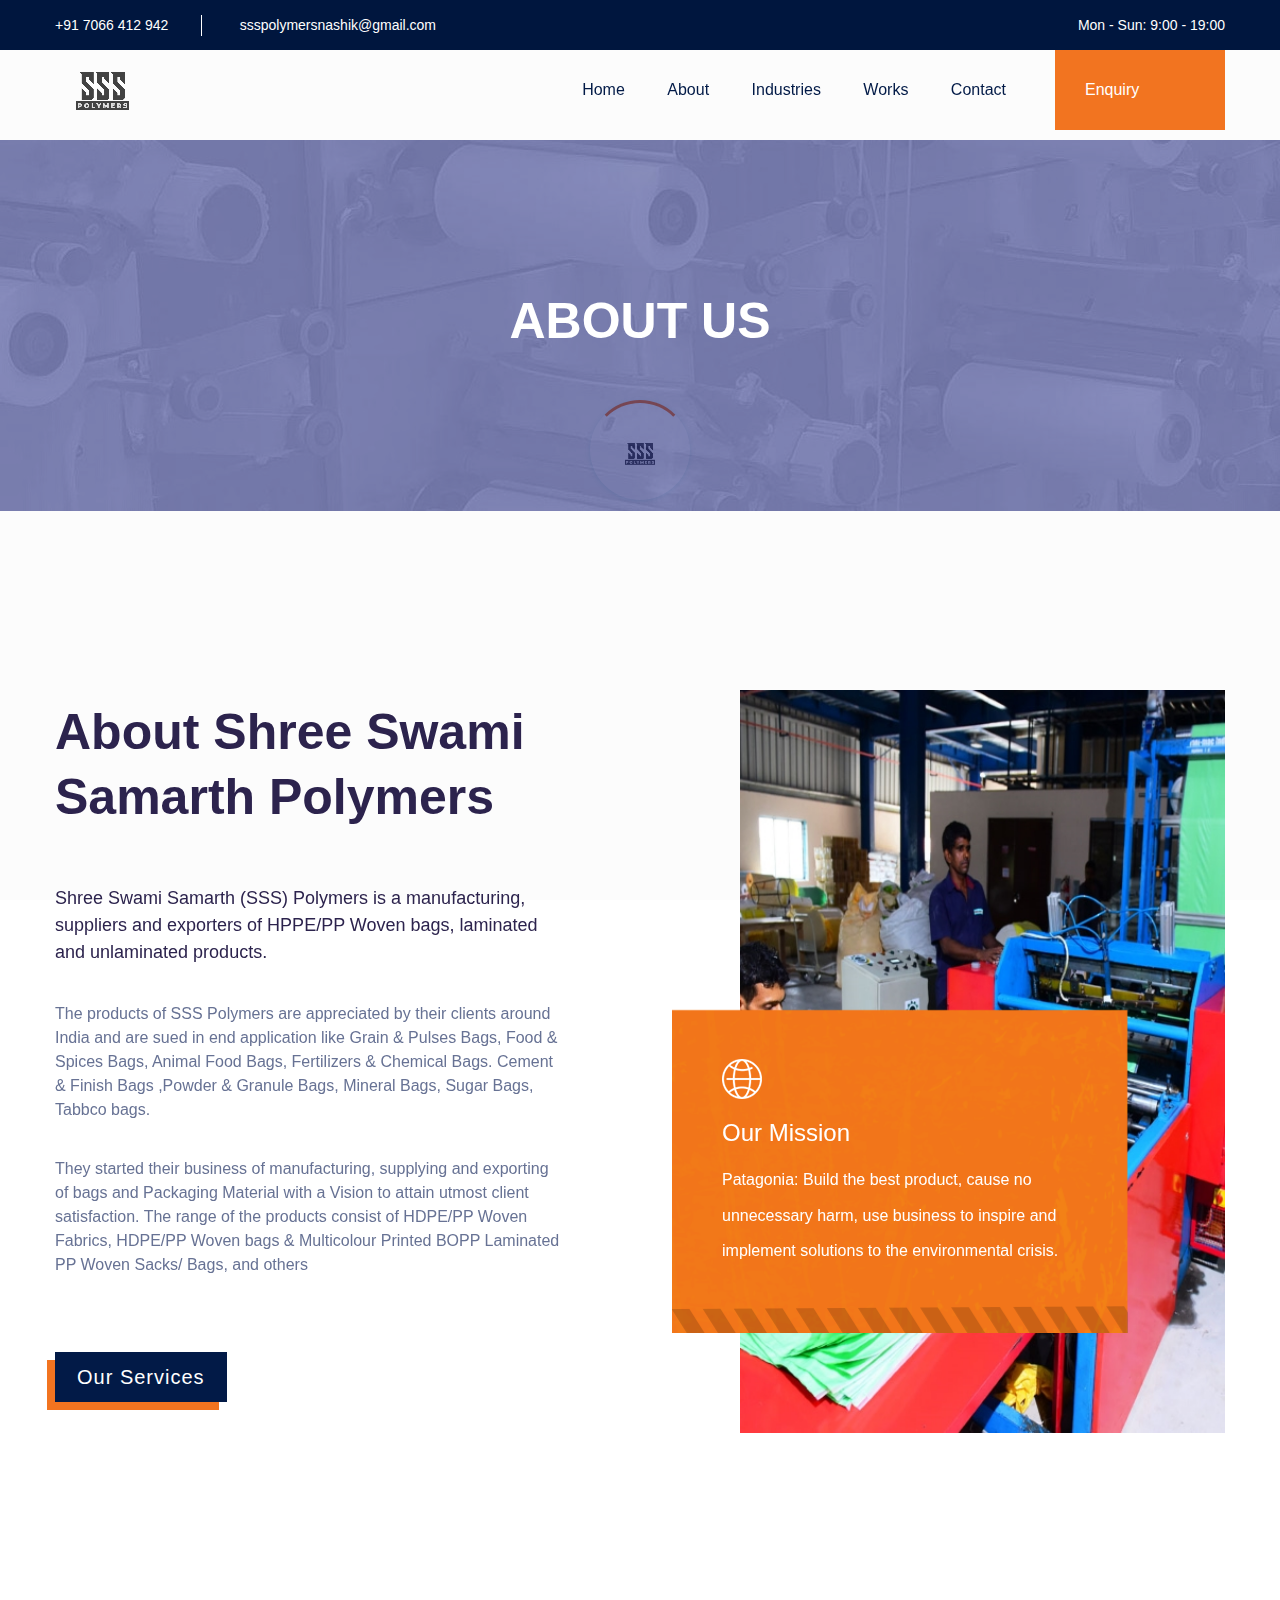
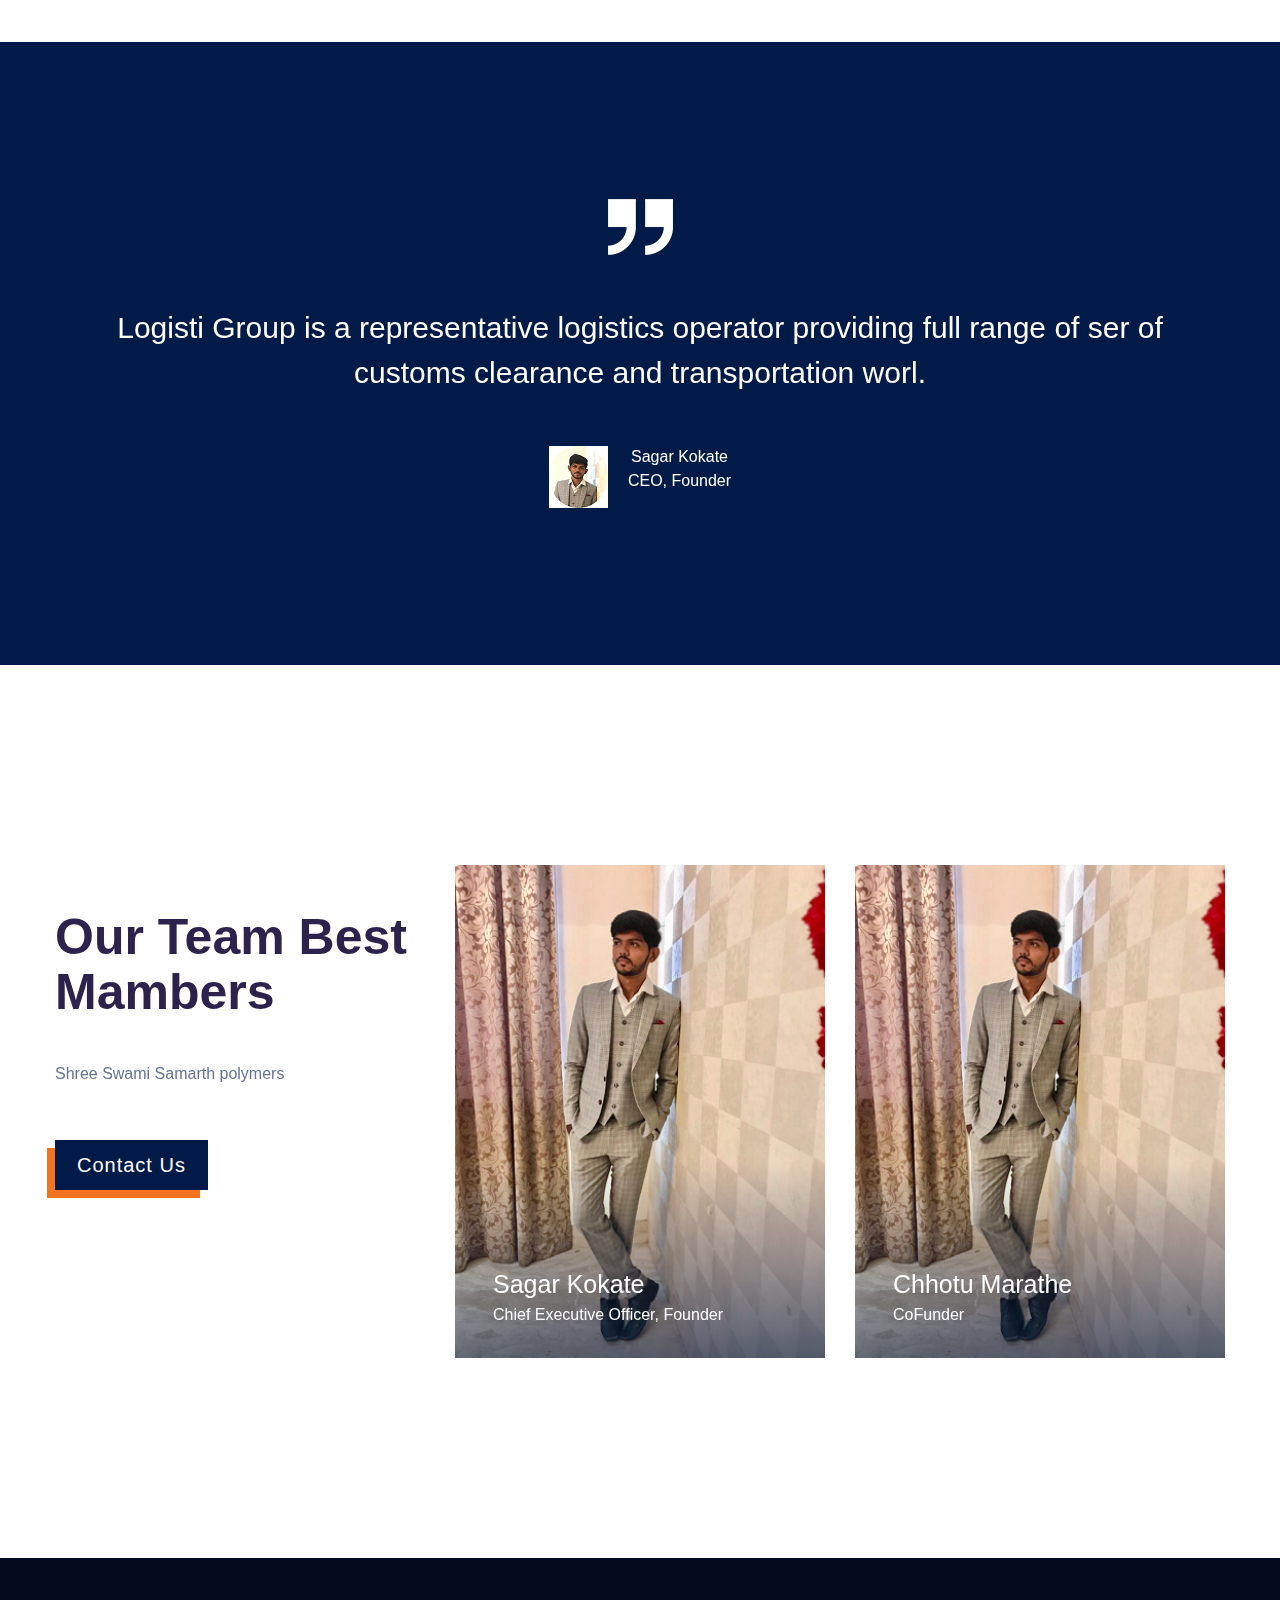
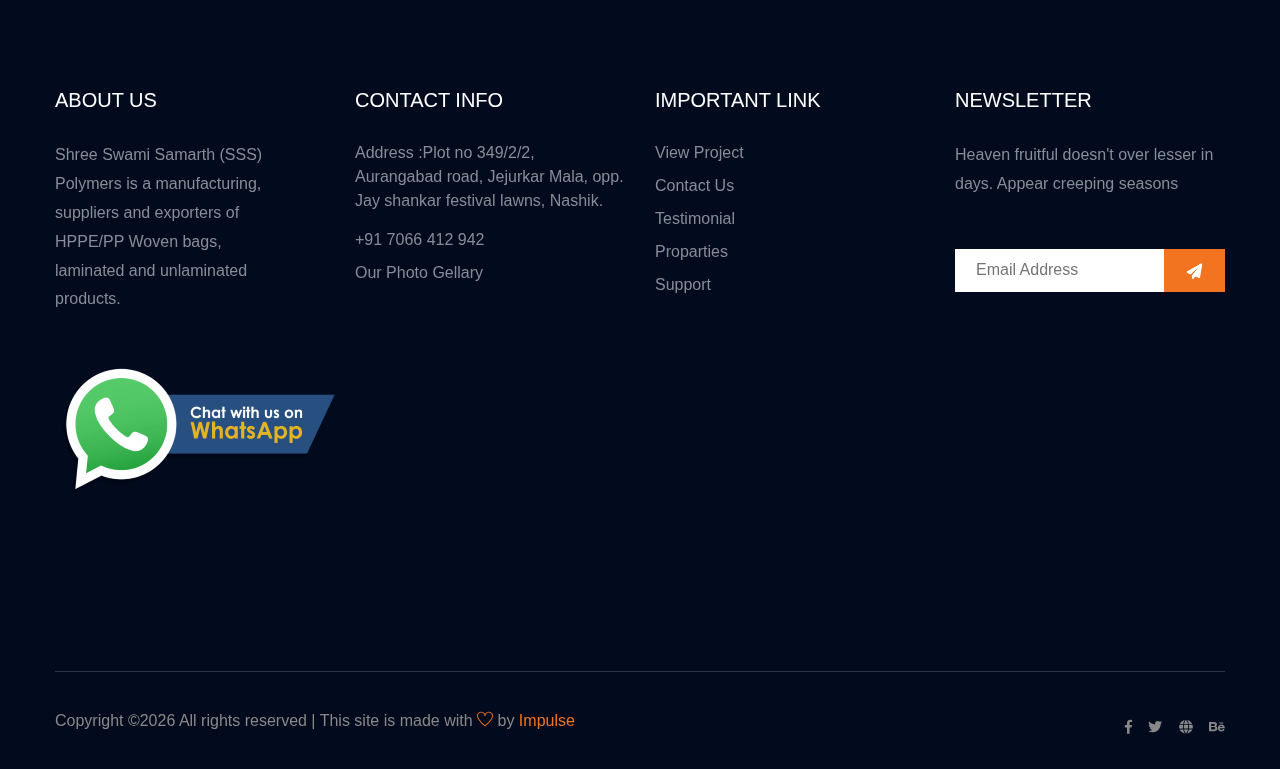
==== commit a66482ed: "Add files via upload" ====
--- a/about.html
+++ b/about.html
@@ -51,7 +51,7 @@
                             <div class="header-info-left">
                                 <ul>     
                                     <li>+91 7066 412 942</li>
-                                    <li>ssspolymerss@gmail.com</li>
+                                    <li>ssspolymersnashik@gmail.com</li>
                                 </ul>
                             </div>
                             <div class="header-info-right">
@@ -130,8 +130,8 @@
                 <div class="row">
                     <div class="col-xl-6 col-lg-6 col-md pr-0">
                         <div class="safe-caption pt-10 mb-40">
-                            <h2>About Shree Swami Samartha Polymers</h2>
-                            <p class="safe-pera-one">Shree Swami Samartha(SSS) Polymers is a manufacturing, suppliers and exporters of HPPE/PP Woven bags, laminated and unlaminated products.</p>
+                            <h2>About Shree Swami Samarth Polymers</h2>
+                            <p class="safe-pera-one">Shree Swami Samarth (SSS) Polymers is a manufacturing, suppliers and exporters of HPPE/PP Woven bags, laminated and unlaminated products.</p>
                             <p  class="safe-pera-two">The products of SSS Polymers are appreciated by their clients around India and are sued in end application like Grain & Pulses Bags, Food & Spices Bags, Animal Food Bags, Fertilizers & Chemical Bags. Cement & Finish Bags ,Powder & Granule Bags, Mineral Bags, Sugar Bags, Tabbco bags.</p>
                             <p  class="safe-pera-three"> They started their business of manufacturing, supplying and exporting of bags and Packaging Material with a Vision to attain utmost client satisfaction. The range of the products consist of HDPE/PP Woven Fabrics, HDPE/PP Woven bags & Multicolour Printed BOPP Laminated PP Woven Sacks/ Bags, and others</p>
                             <!-- btn -->
@@ -226,7 +226,7 @@
                     <div class="col-xl-4 col-lg-4 col-md-6 col-sm-">
                         <div class="team-info mb-30 pt-45">
                           <h2>Our Team Best Mambers</h2>  
-                          <p>Shree Swami Samartha polymers </p>
+                          <p>Shree Swami Samarth polymers </p>
 
                           <a href="contact.html" class="btn">Contact Us</a>
                         </div>
@@ -276,7 +276,7 @@
                              <div class="footer-tittle">
                                  <h4>About Us</h4>
                                  <div class="footer-pera">
-                                     <p>SSS Polymers is a manufacturing, suppliers and exporters of HPPE/PP Woven bags, laminated and unlaminated products.</p>
+                                     <p>Shree Swami Samarth (SSS) Polymers is a manufacturing, suppliers and exporters of HPPE/PP Woven bags, laminated and unlaminated products.</p>
                                 </div>
                              </div>
                          </div>
--- a/assets/css/gijgo.css
+++ b/assets/css/gijgo.css
@@ -127,29 +127,27 @@
     vertical-align: middle;
 }
 .gj-textbox-md {
-	/* border: none; */
-	/* border-bottom: 1px solid rgba(0,0,0,.42); */
+	
 	display: block;
 	font-family: "Helvetica","Arial",sans-serif;
 	font-size: 16px;
 	line-height: 16px;
-	/* padding: 4px 0px; */
+	
 	margin: 0;
-	/* width: 100%; */
+	
 	background: 0 0;
-	/* text-align: ; */
+	
 	color: rgba(0,0,0,.87);
 	padding-left: 44px;
 	border: 1px solid #dca73a;
-	/* padding: 15px 15px; */
-	/* text-align: center; */
+	
 	width: 177px;
 	height: 55px;
 	border-radius: 5px;
 }
 .gj-textbox-md:focus,
 .gj-textbox-md:active {
-    /* border-bottom: 2px solid rgba(0,0,0,.42); */
+   
     outline: none;
 }
 
@@ -388,10 +386,10 @@
 }
 
 .gj-icon {
-    /* use !important to prevent issues with browser extensions that change fonts */
+    
     font-family: 'gijgo-material' !important;
     font-size: 24px;
-    speak: none;
+    
     font-style: normal;
     font-weight: normal;
     font-variant: normal;
@@ -406,7 +404,7 @@
     font-feature-settings: "liga";
     -webkit-font-variant-ligatures: discretionary-ligatures;
     font-variant-ligatures: discretionary-ligatures;
-    /* Better Font Rendering =========== */
+   
     -webkit-font-smoothing: antialiased;
     -moz-osx-font-smoothing: grayscale;
 }
--- a/assets/css/nice-select.css
+++ b/assets/css/nice-select.css
@@ -48,13 +48,7 @@
     position: absolute;
     right: 22px;
     top: 50%;
-    /* -webkit-transform-origin: 66% 66%;
-    -ms-transform-origin: 66% 66%;
-    transform-origin: 66% 66%;
-    -webkit-transform: rotate(45deg);
-    -ms-transform: rotate(45deg); */
-    /* transform: rotate(45deg);
-    -webkit-transition: all 0.15s ease-in-out; */
+    
     transition: all 0.15s ease-in-out;
     width: 5px;
   }
@@ -64,17 +58,12 @@
     font-family: 'themify';
     font-size: 12px;
 
-/* 
-    -webkit-transform: rotate(-135deg);
-        -ms-transform: rotate(-135deg);
-            transform: rotate(-135deg);  */
+
           }
   .nice-select.open .list {
     opacity: 1;
     pointer-events: auto;
-    /* -webkit-transform: scale(1) translateY(0);
-        -ms-transform: scale(1) translateY(0);
-            transform: scale(1) translateY(0);  */
+   
           }
   .nice-select.disabled {
     border-color: #ededed;
--- a/assets/css/style.css
+++ b/assets/css/style.css
@@ -1,29 +1,4 @@
-/* Theme Description
--------------------------------------------------
-
-	  Theme Name:
-	  Author:
-	  Support:
-	  Description:
-	  Version:
-	  
-------------------------------------------------- 
-*/
-/* CSS Index
--------------------------------------------------
-
-	1. Theme default css
-	2. header
-	3. slider
-	4. about-area
-	5. features-box
-	6. department
-	7. team
-	8. video-area
-	9. counter
-	10. footer
-
--------------------------------------------------
+
 */
 /*-------------   Color variabel  --------------*/
 @import url("https://fonts.googleapis.com/css?family=Barlow:200,300,400,500,600,700,800,900|Roboto:300,300i,400,500,700,900&display=swap");
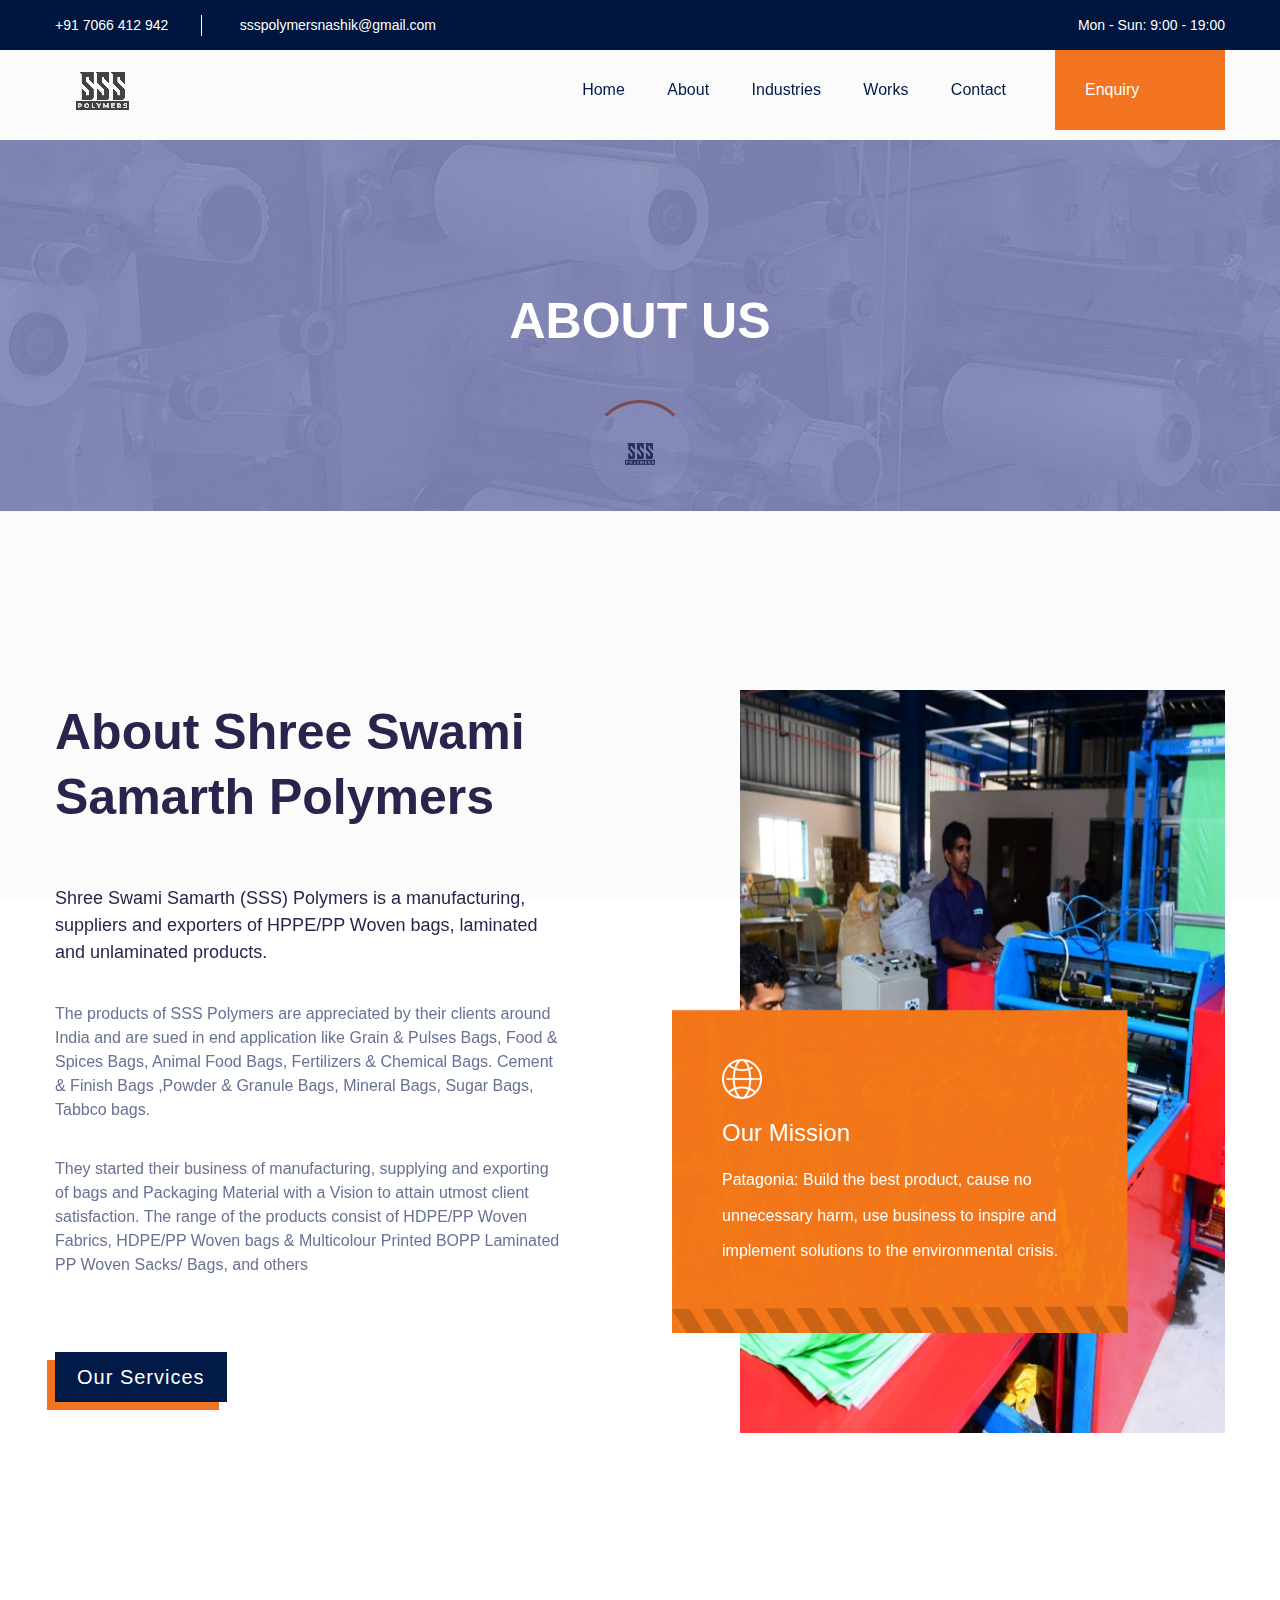
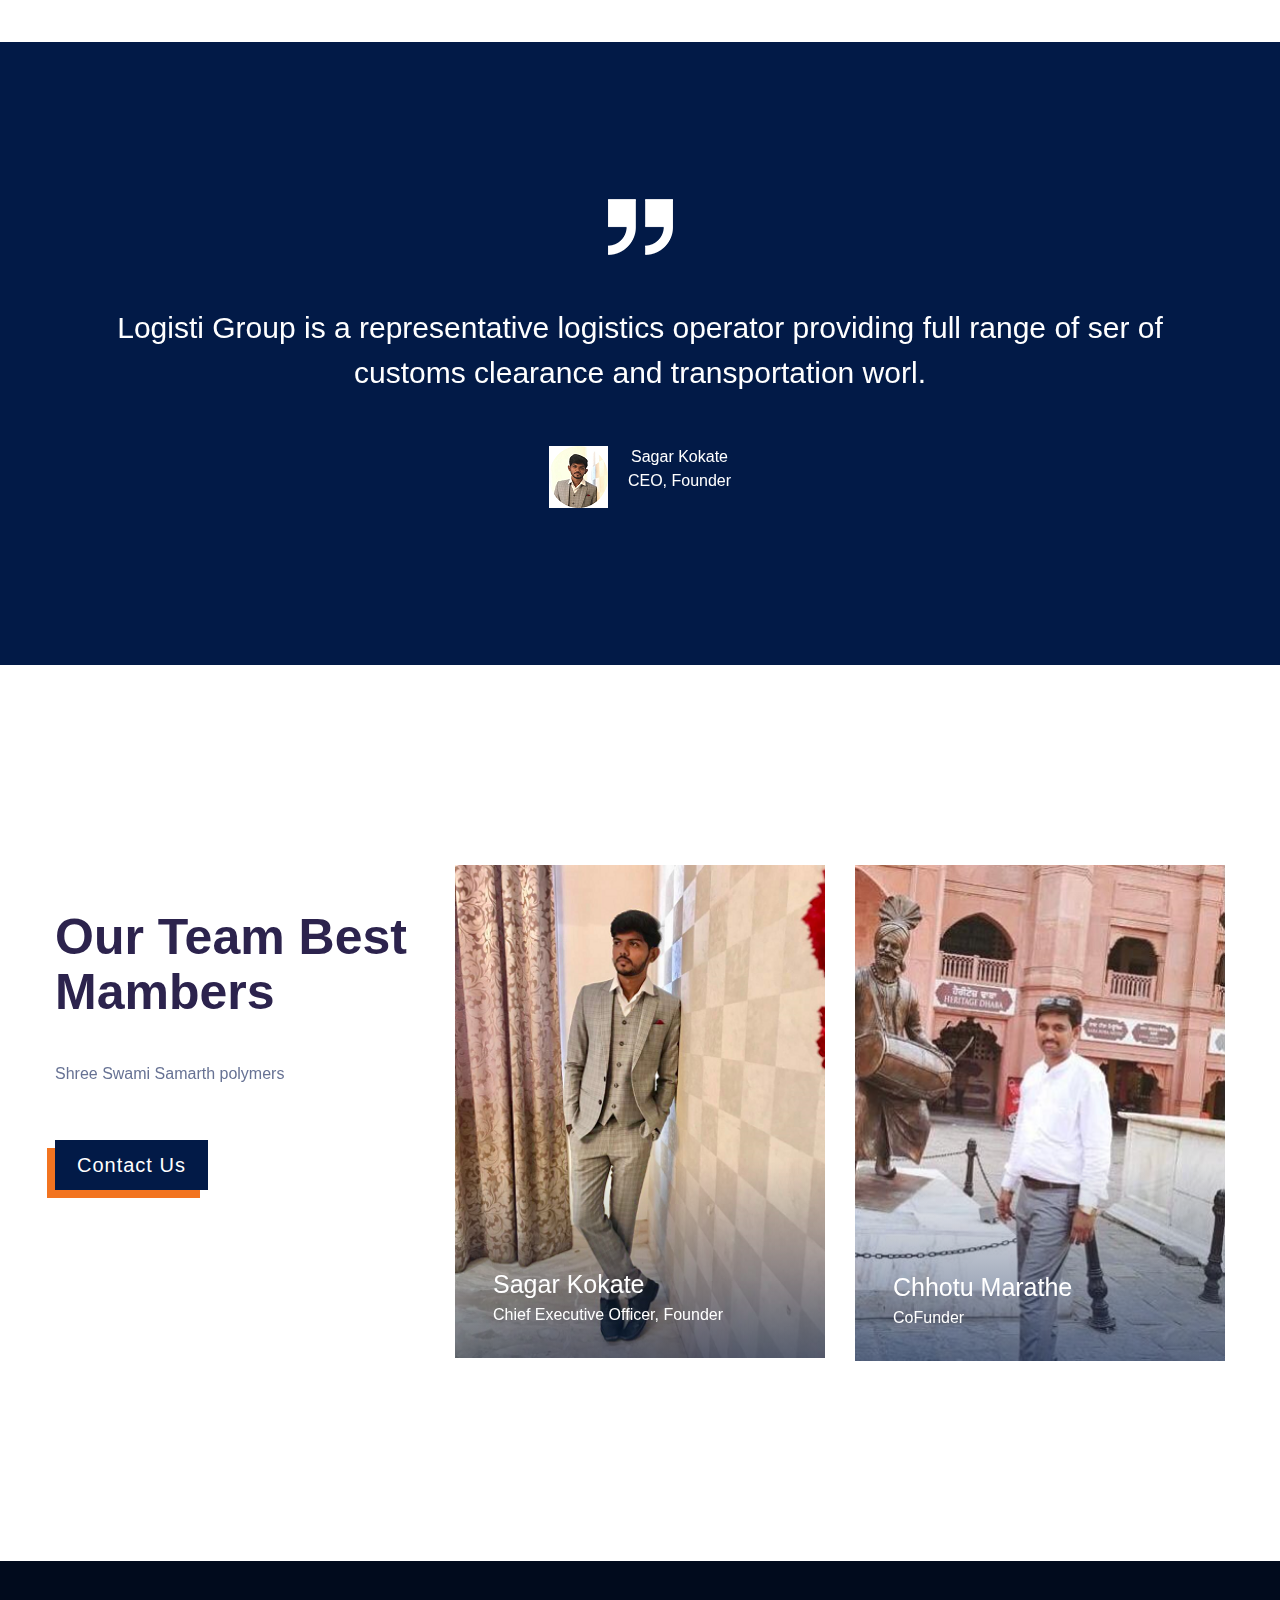
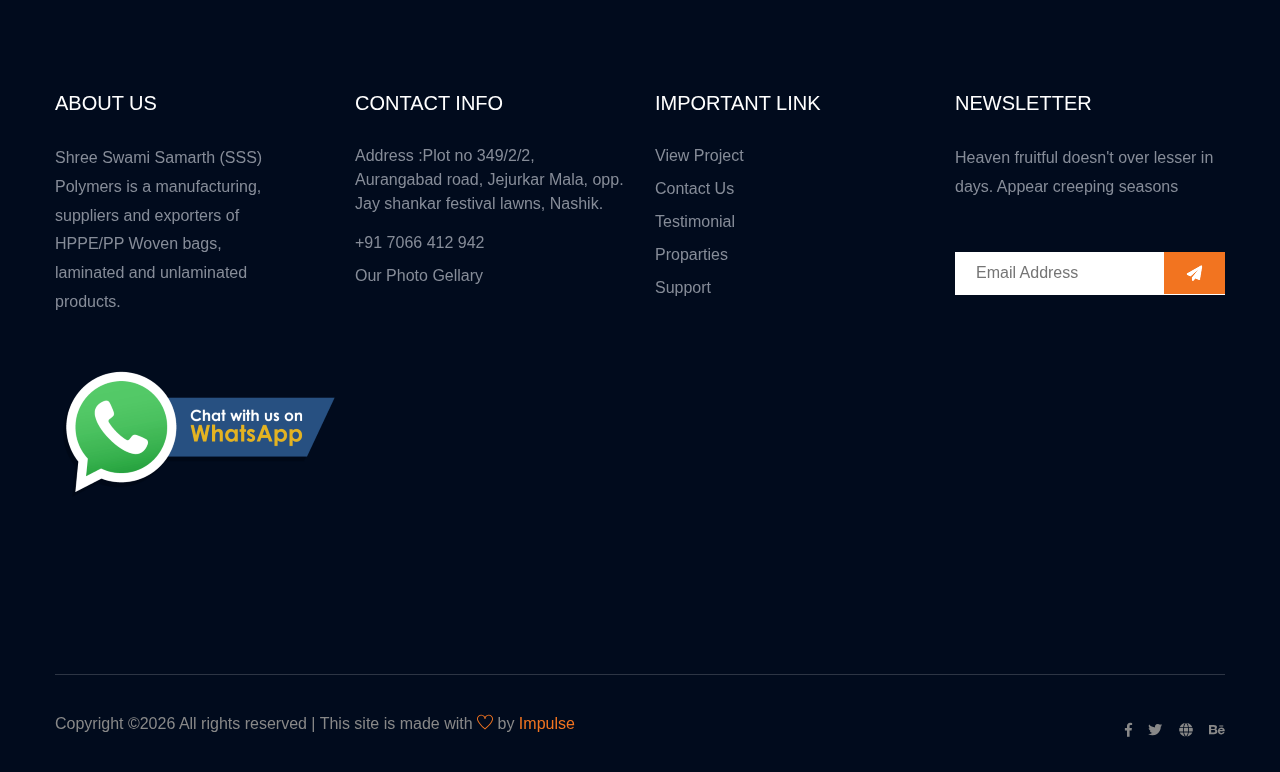
==== commit c2f36803: "Update about.html" ====
--- a/about.html
+++ b/about.html
@@ -246,7 +246,7 @@
                     <div class="col-xl-4 col-lg-4 col-md-6 col-sm-">
                         <div class="single-team mb-30">
                             <div class="team-img">
-                                <img src="assets/img/team/h1__team_2.png" alt="">
+                                <img src="assets/img/team/h2__team_2.png" alt="">
                             </div>
                             <div class="team-caption">
                                  <span><a href="#">Chhotu Marathe</a></span>
